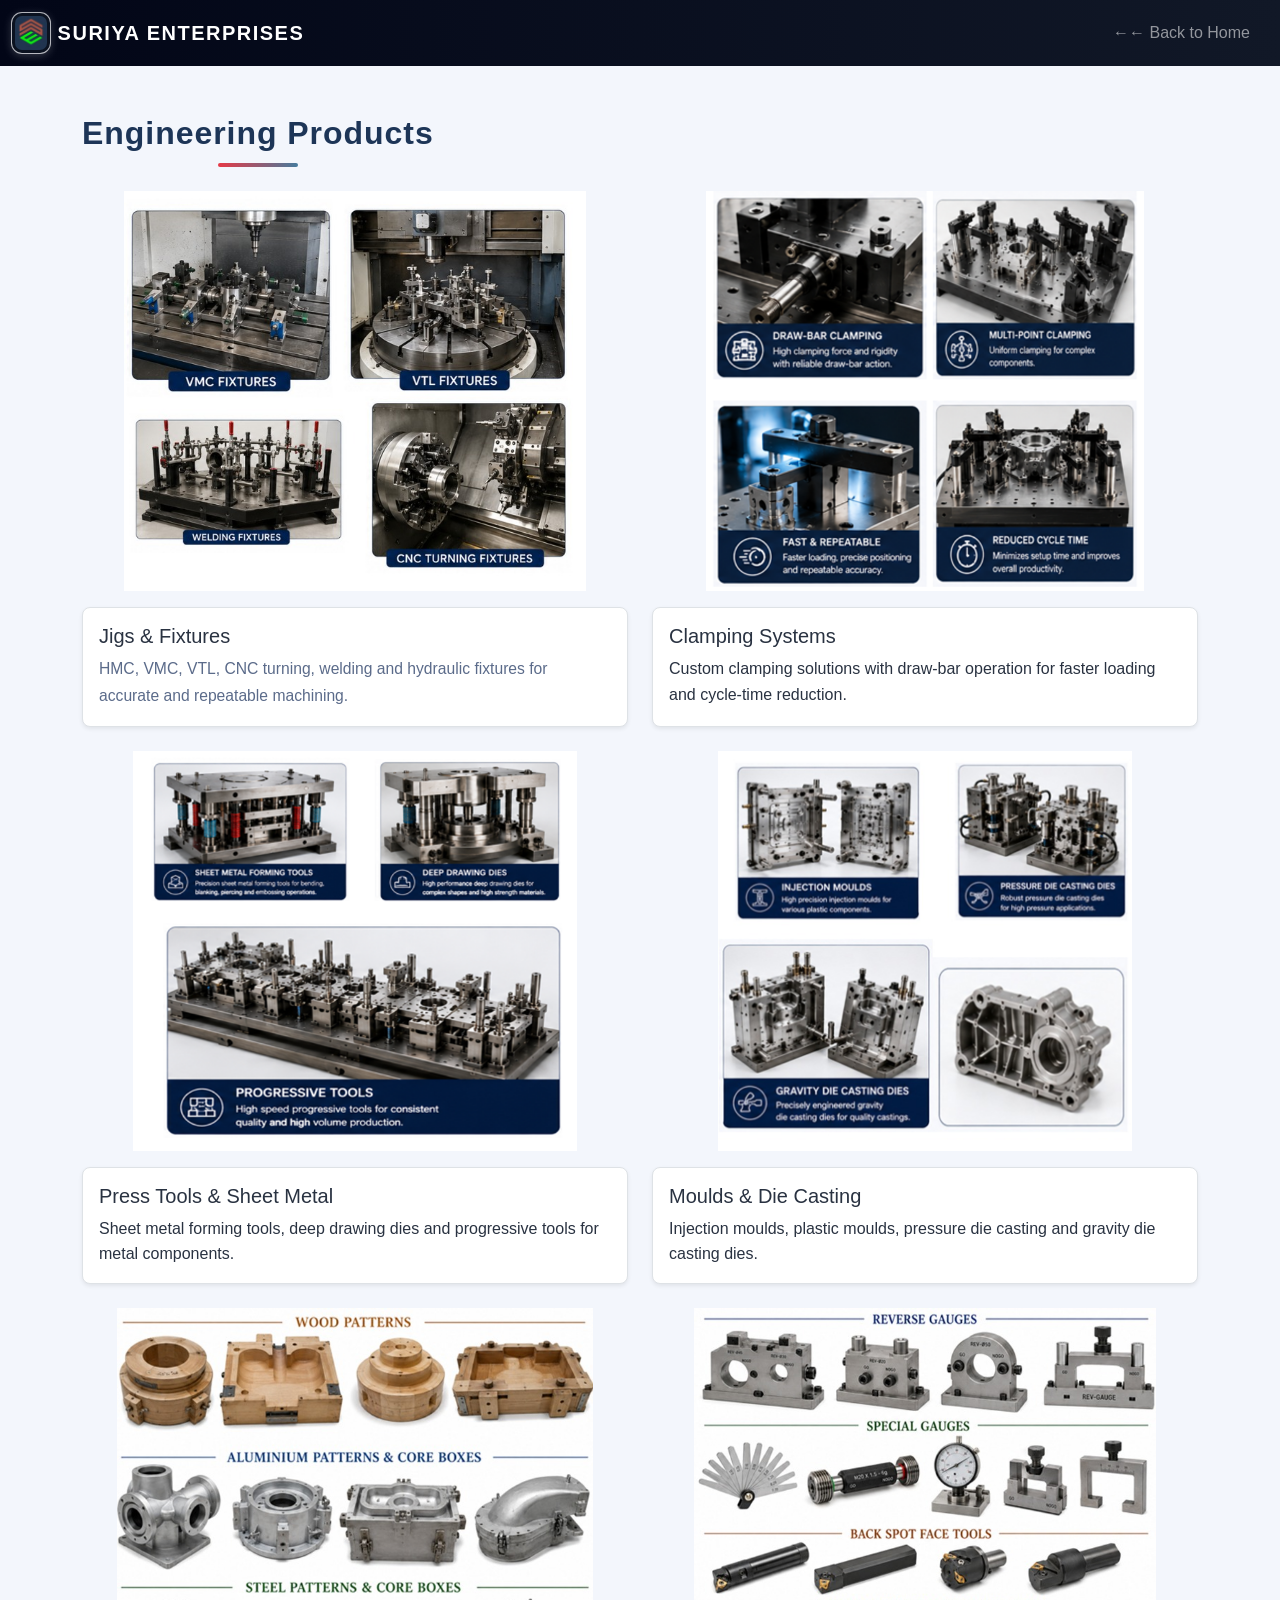
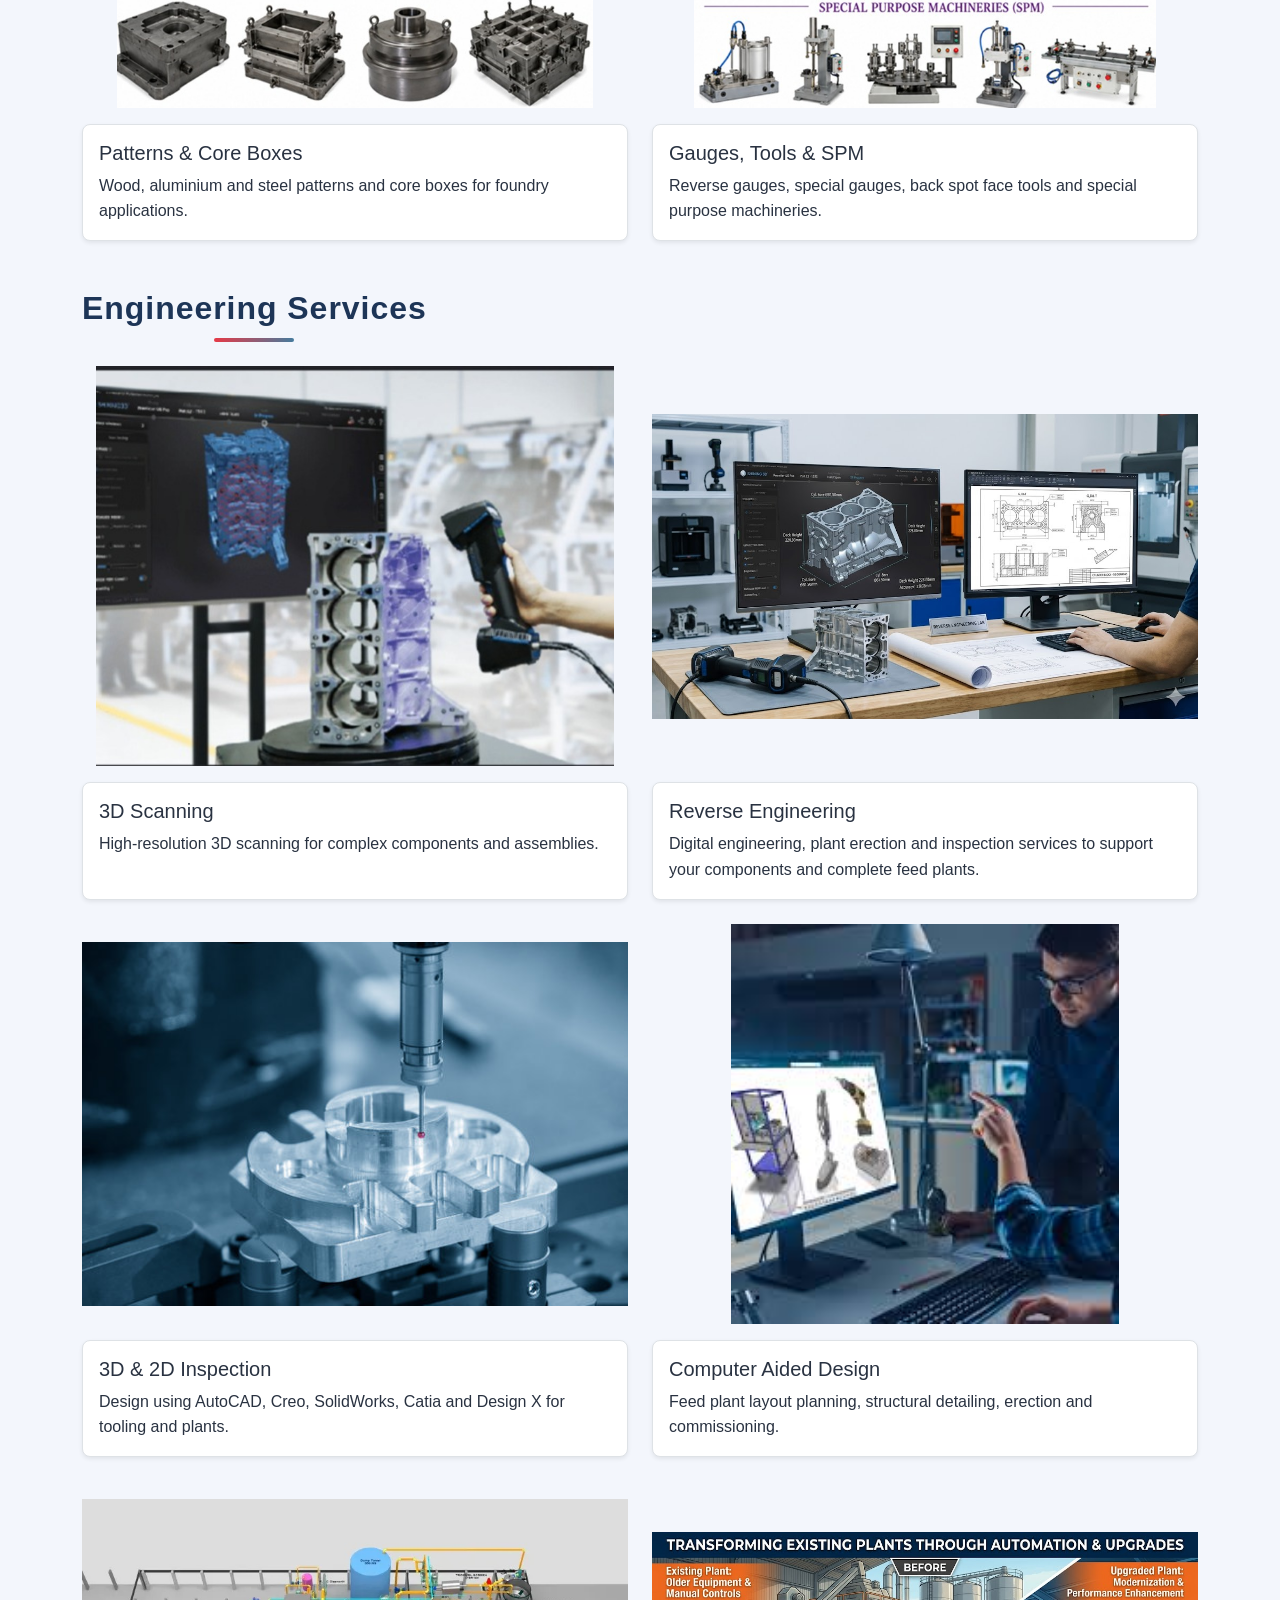
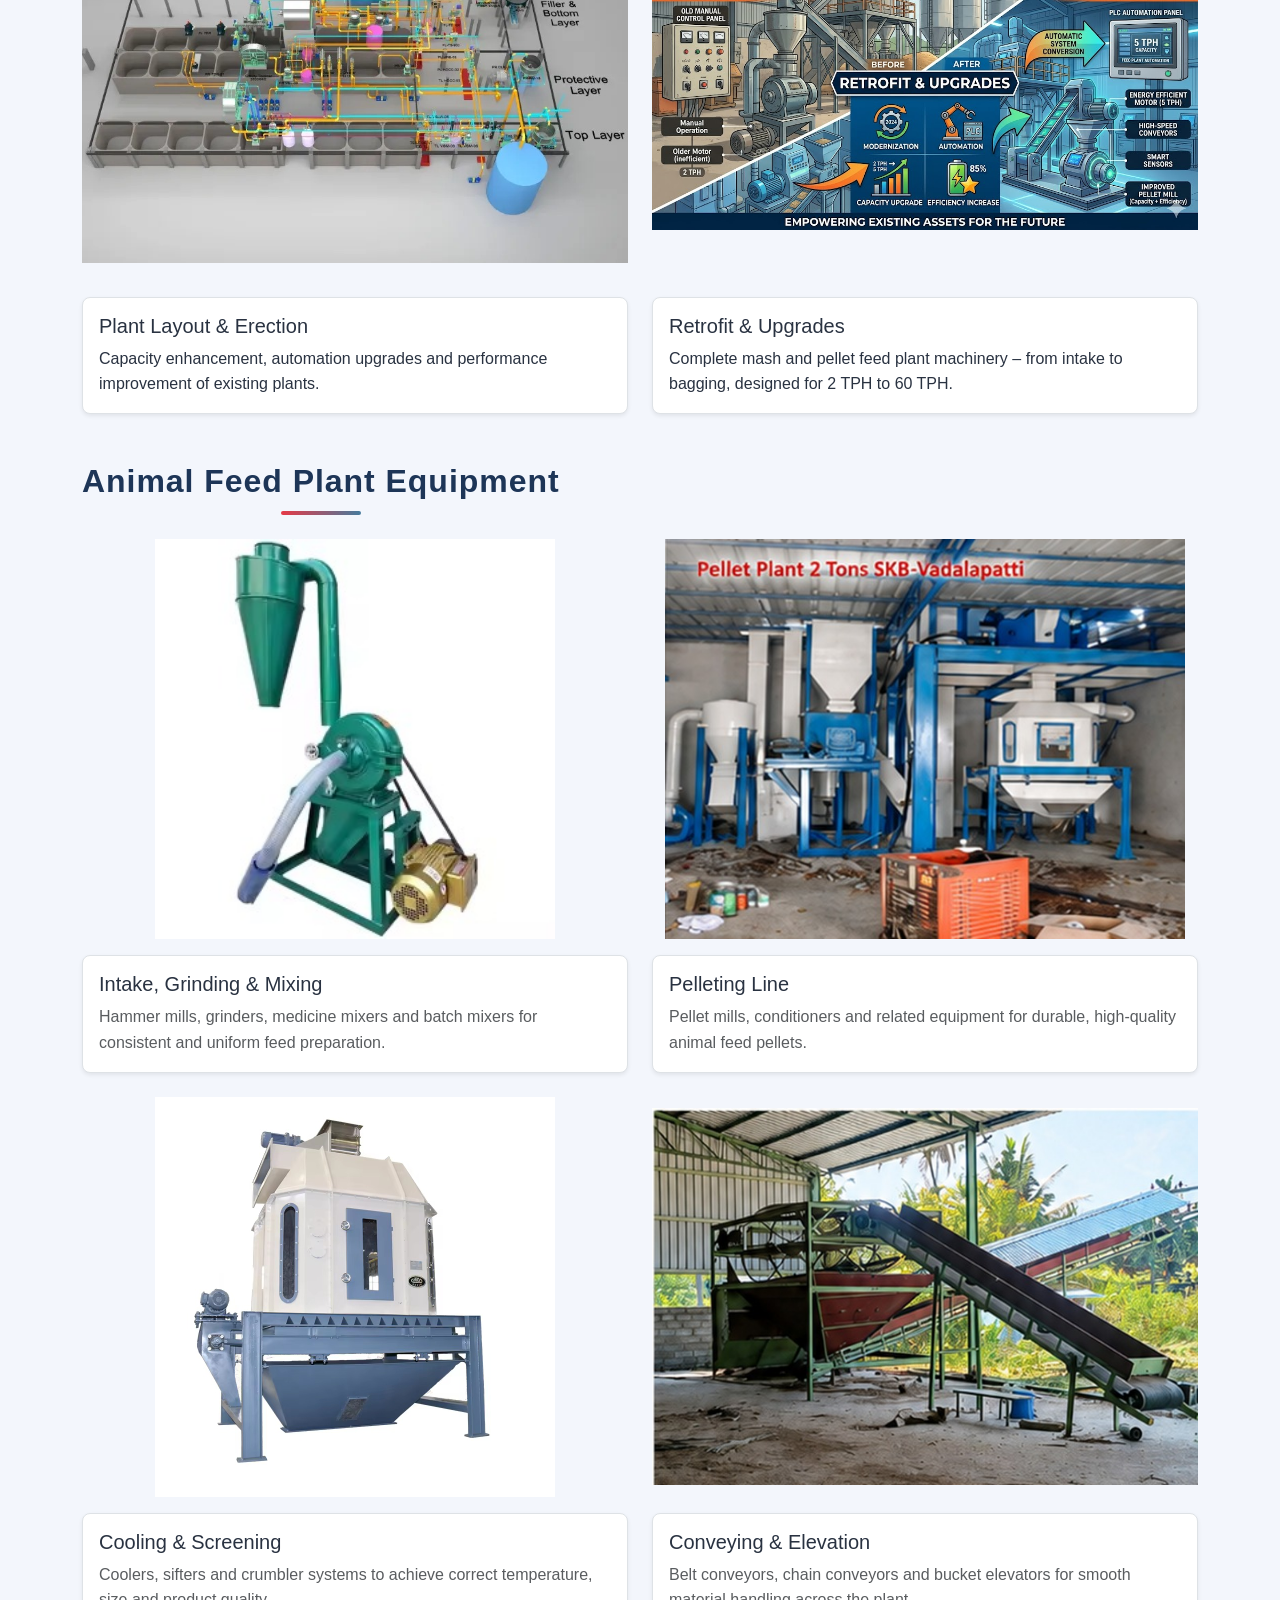
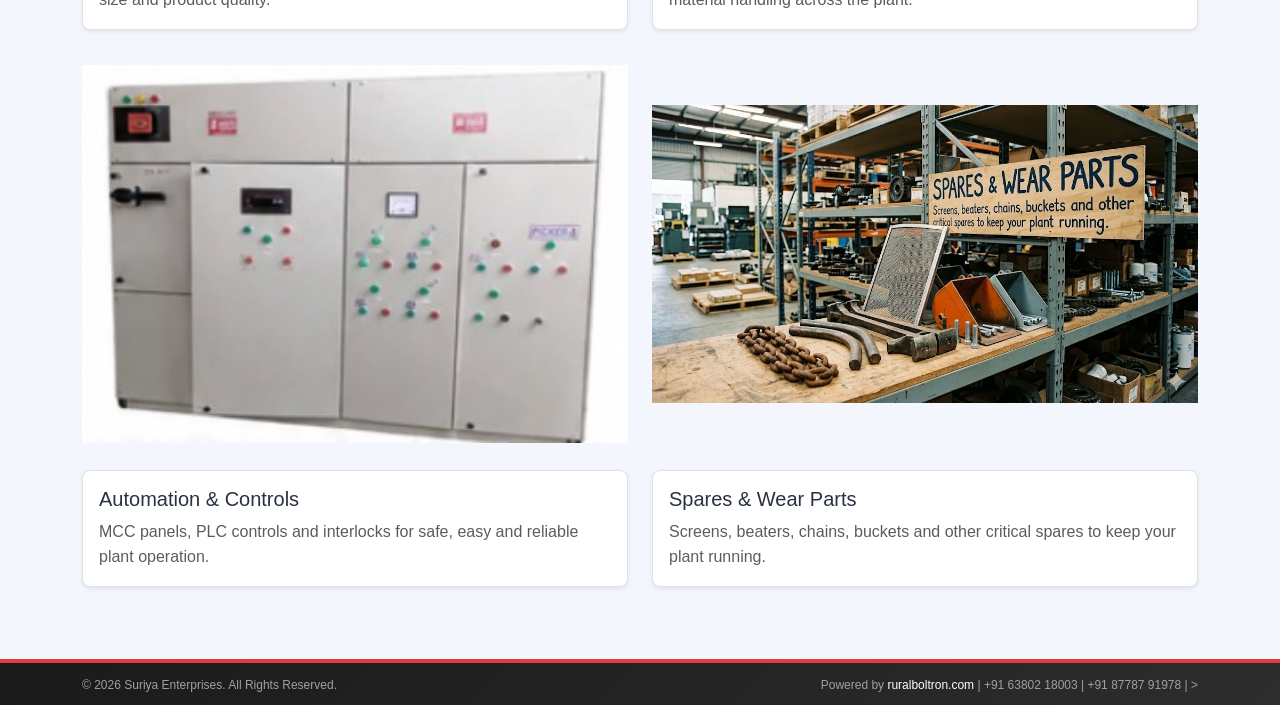
==== services.html @ 088c4a01 "Add files via upload" ====
<!DOCTYPE html>
<html lang="en">
<head>
  <meta charset="UTF-8" />
  <meta name="viewport" content="width=device-width, initial-scale=1.0" />
  <title>Services | Suriya Enterprises</title>

  <!-- Bootstrap & main styles -->
  <link
    href="https://cdn.jsdelivr.net/npm/bootstrap@5.3.0/dist/css/bootstrap.min.css"
    rel="stylesheet"
  />
  <link rel="stylesheet" href="style.css" />
</head>
<body>

  <!-- NAVBAR (same for all pages) -->
  <nav class="navbar navbar-expand-lg navbar-dark sticky-top">
    <div class="container-fluid">
      <a class="navbar-brand" href="index.html">
        <img src="logo.png" alt="Suriya Enterprises" class="logo-img" />
        SURIYA ENTERPRISES
      </a>

      <button
        class="navbar-toggler"
        type="button"
        data-bs-toggle="collapse"
        data-bs-target="#mainNavbar"
      >
        <span class="navbar-toggler-icon"></span>
      </button>

      <div class="collapse navbar-collapse" id="mainNavbar">
        <ul class="navbar-nav ms-auto">
          <li class="nav-item">
            <a class="nav-link" href="index.html">←← Back to Home</a>
          </li>
        </ul>
      </div>
    </div>
  </nav>

  <main class="py-5 services-page">
    <div class="container">

      <!-- Section 1: Engineering Products -->
      <section class="mb-5">
        <h2 class="mb-4 text-center">Engineering Products</h2>

        <!-- Row 1: photos -->
        <div class="row g-4 mb-3">
          <div class="col-md-6">
            <img
              src="a1.jpeg"
              class="img-fluid w-100 rounded-3 service-img"
              alt="Engineering Product 1"
            />
          </div>
          <div class="col-md-6">
            <img
              src="Picture1.png"
              class="img-fluid w-100 rounded-3 service-img"
              alt="Engineering Product 2"
            />
          </div>
        </div>

        <!-- Row 1: content -->
        <div class="row g-4 mb-4">
          <div class="col-md-6">
            <div class="p-3 border rounded-3 bg-white shadow-sm h-100">
              <h5 class="mb-2">Jigs & Fixtures</h5>
              <p class="section-subtitle mb-0">
                HMC, VMC, VTL, CNC turning, welding and hydraulic fixtures for
                accurate and repeatable machining.
              </p>
            </div>
          </div>
          <div class="col-md-6">
            <div class="p-3 border rounded-3 bg-white shadow-sm h-100">
              <h5 class="mb-2">Clamping Systems</h5>
              <p class="mb-0">
                Custom clamping solutions with draw-bar operation for faster
                loading and cycle-time reduction.
              </p>
            </div>
          </div>
        </div>

        <!-- Row 2: photos -->
        <div class="row g-4 mb-3">
          <div class="col-md-6">
            <img
              src="Picture2.png"
              class="img-fluid w-100 rounded-3 service-img"
              alt="Engineering Product 3"
            />
          </div>
          <div class="col-md-6">
            <img
              src="q1.jpeg"
              class="img-fluid w-100 rounded-3 service-img"
              alt="Engineering Product 4"
            />
          </div>
        </div>

        <!-- Row 2: content -->
        <div class="row g-4 mb-4">
          <div class="col-md-6">
            <div class="p-3 border rounded-3 bg-white shadow-sm h-100">
              <h5 class="mb-2">Press Tools & Sheet Metal</h5>
              <p class="mb-0">
                Sheet metal forming tools, deep drawing dies and progressive
                tools for metal components.
              </p>
            </div>
          </div>
          <div class="col-md-6">
            <div class="p-3 border rounded-3 bg-white shadow-sm h-100">
              <h5 class="mb-2">Moulds & Die Casting</h5>
              <p class="mb-0">
                Injection moulds, plastic moulds, pressure die casting and
                gravity die casting dies.
              </p>
            </div>
          </div>
        </div>

        <!-- Row 3: photos -->
        <div class="row g-4 mb-3">
          <div class="col-md-6">
            <img
              src="q2.jpeg"
              class="img-fluid w-100 rounded-3 service-img"
              alt="Engineering Product 5"
            />
          </div>
          <div class="col-md-6">
            <img
              src="q3.jpeg"
              class="img-fluid w-100 rounded-3 service-img"
              alt="Engineering Product 6"
            />
          </div>
        </div>

        <!-- Row 3: content -->
        <div class="row g-4 mb-4">
          <div class="col-md-6">
            <div class="p-3 border rounded-3 bg-white shadow-sm h-100">
              <h5 class="mb-2">Patterns & Core Boxes</h5>
              <p class="mb-0">
                Wood, aluminium and steel patterns and core boxes for foundry
                applications.
              </p>
            </div>
          </div>
          <div class="col-md-6">
            <div class="p-3 border rounded-3 bg-white shadow-sm h-100">
              <h5 class="mb-2">Gauges, Tools & SPM</h5>
              <p class="mb-0">
                Reverse gauges, special gauges, back spot face tools and special
                purpose machineries.
              </p>
            </div>
          </div>
        </div>
      </section>

      <!-- Section 2: Engineering Services -->
      <section class="mb-5">
        <h2 class="mb-4 text-center">Engineering Services</h2>

        <!-- Row 1: photos -->
        <div class="row g-4 mb-3">
          <div class="col-md-6">
            <img
              src="q5.jpeg"
              class="img-fluid w-100 rounded-3 service-img"
              alt="Engineering Service 1"
            />
          </div>
          <div class="col-md-6">
            <img
              src="Picture3.png"
              class="img-fluid w-100 rounded-3 service-img"
              alt="Engineering Service 2"
            />
          </div>
        </div>

        <!-- Row 1: content -->
        <div class="row g-4 mb-4">
          <div class="col-md-6">
            <div class="p-3 border rounded-3 bg-white shadow-sm h-100">
              <h5 class="mb-2">3D Scanning</h5>
              <p class="mb-0">
                High-resolution 3D scanning for complex components and
                assemblies.
              </p>
            </div>
          </div>
          <div class="col-md-6">
            <div class="p-3 border rounded-3 bg-white shadow-sm h-100">
              <h5 class="mb-2">Reverse Engineering</h5>
              <p class="mb-0">
                Digital engineering, plant erection and inspection services to
                support your components and complete feed plants.
              </p>
            </div>
          </div>
        </div>

        <!-- Row 2: photos -->
        <div class="row g-4 mb-3">
          <div class="col-md-6">
            <img
              src="q6.jpeg"
              class="img-fluid w-100 rounded-3 service-img"
              alt="Engineering Service 3"
            />
          </div>
          <div class="col-md-6">
            <img
              src="q7.jpeg"
              class="img-fluid w-100 rounded-3 service-img"
              alt="Engineering Service 4"
            />
          </div>
        </div>

        <!-- Row 2: content -->
        <div class="row g-4 mb-4">
          <div class="col-md-6">
            <div class="p-3 border rounded-3 bg-white shadow-sm h-100">
              <h5 class="mb-2">3D & 2D Inspection</h5>
              <p class="mb-0">
                Design using AutoCAD, Creo, SolidWorks, Catia and Design X for
                tooling and plants.
              </p>
            </div>
          </div>
          <div class="col-md-6">
            <div class="p-3 border rounded-3 bg-white shadow-sm h-100">
              <h5 class="mb-2">Computer Aided Design</h5>
              <p class="mb-0">
                Feed plant layout planning, structural detailing, erection and
                commissioning.
              </p>
            </div>
          </div>
        </div>

        <!-- Row 3: photos -->
        <div class="row g-4 mb-3">
          <div class="col-md-6">
            <img
              src="q10.jpeg"
              class="img-fluid w-100 rounded-3 service-img"
              alt="Engineering Service 5"
            />
          </div>
          <div class="col-md-6">
            <img
              src="q11.jpeg"
              class="img-fluid w-100 rounded-3 service-img"
              alt="Engineering Service 6"
            />
          </div>
        </div>

        <!-- Row 3: content -->
        <div class="row g-4 mb-4">
          <div class="col-md-6">
            <div class="p-3 border rounded-3 bg-white shadow-sm h-100">
              <h5 class="mb-2">Plant Layout & Erection</h5>
              <p class="mb-0">
                Capacity enhancement, automation upgrades and performance
                improvement of existing plants.
              </p>
            </div>
          </div>
          <div class="col-md-6">
            <div class="p-3 border rounded-3 bg-white shadow-sm h-100">
              <h5 class="mb-2">Retrofit & Upgrades</h5>
              <p class="mb-0">
                Complete mash and pellet feed plant machinery – from intake to
                bagging, designed for 2 TPH to 60 TPH.
              </p>
            </div>
          </div>
        </div>
      </section>

      <!-- Section 3: Animal Feed Plant Equipment -->
      <section class="mb-4">
        <h2 class="mb-4 text-center">Animal Feed Plant Equipment</h2>

        <!-- Row 1: photos -->
        <div class="row g-4 mb-3">
          <div class="col-md-6">
            <img
              src="q12.jpeg"
              class="img-fluid w-100 rounded-3 service-img"
              alt="Feed Plant Equipment 1"
            />
          </div>
          <div class="col-md-6">
            <img
              src="q15.jpeg"
              class="img-fluid w-100 rounded-3 service-img"
              alt="Feed Plant Equipment 2"
            />
          </div>
        </div>

        <!-- Row 1: content -->
        <div class="row g-4 mb-4">
          <div class="col-md-6">
            <div class="p-3 border rounded-3 bg-white shadow-sm h-100">
              <h5 class="mb-2">Intake, Grinding & Mixing</h5>
              <p class="text-muted mb-0">
                Hammer mills, grinders, medicine mixers and batch mixers for
                consistent and uniform feed preparation.
              </p>
            </div>
          </div>
          <div class="col-md-6">
            <div class="p-3 border rounded-3 bg-white shadow-sm h-100">
              <h5 class="mb-2">Pelleting Line</h5>
              <p class="text-muted mb-0">
                Pellet mills, conditioners and related equipment for durable,
                high-quality animal feed pellets.
              </p>
            </div>
          </div>
        </div>

        <!-- Row 2: photos -->
        <div class="row g-4 mb-3">
          <div class="col-md-6">
            <img
              src="q16.jpeg"
              class="img-fluid w-100 rounded-3 service-img"
              alt="Feed Plant Equipment 3"
            />
          </div>
          <div class="col-md-6">
            <img
              src="q18.jpeg"
              class="img-fluid w-100 rounded-3 service-img"
              alt="Feed Plant Equipment 4"
            />
          </div>
        </div>

        <!-- Row 2: content -->
        <div class="row g-4 mb-4">
          <div class="col-md-6">
            <div class="p-3 border rounded-3 bg-white shadow-sm h-100">
              <h5 class="mb-2">Cooling & Screening</h5>
              <p class="text-muted mb-0">
                Coolers, sifters and crumbler systems to achieve correct
                temperature, size and product quality.
              </p>
            </div>
          </div>
          <div class="col-md-6">
            <div class="p-3 border rounded-3 bg-white shadow-sm h-100">
              <h5 class="mb-2">Conveying & Elevation</h5>
              <p class="text-muted mb-0">
                Belt conveyors, chain conveyors and bucket elevators for smooth
                material handling across the plant.
              </p>
            </div>
          </div>
        </div>

        <!-- Row 3: photos -->
        <div class="row g-4 mb-3">
          <div class="col-md-6">
            <img
              src="q19.jpeg"
              class="img-fluid w-100 rounded-3 service-img"
              alt="Feed Plant Equipment 5"
            />
          </div>
          <div class="col-md-6">
            <img
              src="q20.jpeg"
              class="img-fluid w-100 rounded-3 service-img"
              alt="Feed Plant Equipment 6"
            />
          </div>
        </div>

        <!-- Row 3: content -->
        <div class="row g-4">
          <div class="col-md-6">
            <div class="p-3 border rounded-3 bg-white shadow-sm h-100">
              <h5 class="mb-2">Automation & Controls</h5>
              <p class="text-muted mb-0">
                MCC panels, PLC controls and interlocks for safe, easy and
                reliable plant operation.
              </p>
            </div>
          </div>
          <div class="col-md-6">
            <div class="p-3 border rounded-3 bg-white shadow-sm h-100">
              <h5 class="mb-2">Spares & Wear Parts</h5>
              <p class="text-muted mb-0">
                Screens, beaters, chains, buckets and other critical spares to
                keep your plant running.
              </p>
            </div>
          </div>
        </div>
      </section>

    </div>
  </main>

  <!-- FOOTER (same for all pages) -->
  <footer class="bg-dark text-white py-2">
    <div class="container">
      <div class="row align-items-center">
        <div class="col-md-6 text-start">
          <small>&copy; 2026 Suriya Enterprises. All Rights Reserved.</small>
        </div>
        <div class="col-md-6 text-end">
          <small>
            Powered by
            <a
              href="https://ruralboltron.com"
              class="text-white text-decoration-none"
              >ruralboltron.com</a
            >
            |
            +91 63802 18003 | +91 87787 91978 |
            
            >
          </small>
        </div>
      </div>
    </div>
  </footer>

  <!-- Bootstrap JS -->
  <script src="https://cdn.jsdelivr.net/npm/bootstrap@5.3.0/dist/js/bootstrap.bundle.min.js"></script>
</body>
</html>
---- style.css ----
:root {
    --primary: #1D3557;
    --secondary: #457B9D;
    --accent: #E63946;
    --light: #F1FAEE;
    --dark: #293241;
    --success: #25D366; /* WhatsApp Green */
}

* {
    margin: 0;
    padding: 0;
    box-sizing: border-box;
}

body {
    font-family: 'Segoe UI', Tahoma, Geneva, Verdana, sans-serif;
    background-color: var(--light);
    color: var(--dark);
    line-height: 1.6;
    overflow-x: hidden;
}

/* Smooth Scroll */
html {
    scroll-behavior: smooth;
}

/* ============== NAVBAR ============== */
/* Navbar little lighter blue gradient */
.navbar {
  background: linear-gradient(90deg, #020617, #111827);
  backdrop-filter: blur(10px);
}

.navbar-brand {
    font-weight: 700;
    letter-spacing: 1.5px;
    display: flex;
    align-items: center;
    transition: transform 0.3s ease;
}

.navbar-brand:hover {
    transform: scale(1.05);
}

.logo-img {
    height: 50px;
    width: auto;
    margin-right: 10px;
    filter: drop-shadow(0 2px 4px rgba(255,255,255,0.2));
}

.nav-link {
    font-weight: 500;
    position: relative;
    transition: color 0.3s;
    margin: 0 10px;
}

.nav-link::after {
    content: '';
    position: absolute;
    bottom: 0;
    left: 0;
    width: 0;
    height: 2px;
    background: var(--accent);
    transition: width 0.3s ease;
}

.nav-link:hover::after {
    width: 100%;
}

.nav-link:hover {
    color: var(--accent) !important;
}

/* ============== HERO SECTION ============== */
.hero-section {
    background: linear-gradient(135deg, rgba(29, 53, 87, 0.95) 0%, rgba(41, 50, 65, 0.9) 100%), 
                url('https://images.unsplash.com/photo-1581091226825-a6a2a5aee158?w=1600');
    background-size: cover;
    background-position: center;
    background-attachment: fixed;
    padding: 140px 0;
    position: relative;
    overflow: hidden;
}

.hero-section::before {
    content: '';
    position: absolute;
    top: 0;
    left: 0;
    right: 0;
    bottom: 0;
    background: linear-gradient(45deg, transparent 30%, rgba(230, 57, 70, 0.1) 100%);
    animation: heroGlow 8s ease-in-out infinite;
}

@keyframes heroGlow {
    0%, 100% { opacity: 0.3; }
    50% { opacity: 0.7; }
}

.hero-section h1 {
    font-size: 3.5rem;
    text-shadow: 3px 3px 8px rgba(0,0,0,0.5);
    animation: fadeInDown 1s ease;
}

@keyframes fadeInDown {
    from {
        opacity: 0;
        transform: translateY(-30px);
    }
    to {
        opacity: 1;
        transform: translateY(0);
    }
}

/* ============== PRODUCT & SERVICE CARDS ============== */
.product-card, .service-card {
    background: white;
    padding: 30px;
    border-radius: 10px;
    box-shadow: 0 5px 15px rgba(0,0,0,0.1);
    transition: all 0.4s cubic-bezier(0.175, 0.885, 0.32, 1.275);
    height: 100%;
    position: relative;
    overflow: hidden;
}

.product-card::before, .service-card::before {
    content: '';
    position: absolute;
    top: 0;
    left: -100%;
    width: 100%;
    height: 4px;
    background: linear-gradient(90deg, transparent, var(--accent), transparent);
    transition: left 0.5s ease;
}

.product-card:hover::before, .service-card:hover::before {
    left: 100%;
}

.product-card {
    border-left: 5px solid var(--secondary);
}

.service-card {
    border-left: 5px solid var(--accent);
}

.product-card:hover, .service-card:hover {
    transform: translateY(-10px) scale(1.02);
    box-shadow: 0 15px 40px rgba(0,0,0,0.25);
}

.product-card h5 {
    color: var(--primary);
    font-weight: 700;
    margin-bottom: 15px;
    font-size: 1.25rem;
}

.service-card h5 {
    color: var(--accent);
    font-weight: 700;
    margin-bottom: 15px;
    font-size: 1.25rem;
}

/* ============== SECTION HEADINGS ============== */
h2 {
    color: var(--primary);
    font-weight: bold;
    position: relative;
    display: inline-block;
    padding-bottom: 15px;
}

h2::after {
    content: '';
    position: absolute;
    bottom: 0;
    left: 50%;
    transform: translateX(-50%);
    width: 80px;
    height: 4px;
    background: linear-gradient(90deg, var(--accent), var(--secondary));
    border-radius: 2px;
}

/* ============== BUTTONS ============== */
.btn-primary {
    background: linear-gradient(135deg, var(--primary), var(--secondary));
    border: none;
    padding: 14px 35px;
    font-weight: 600;
    border-radius: 50px;
    transition: all 0.3s ease;
    box-shadow: 0 4px 15px rgba(29, 53, 87, 0.3);
}

.btn-primary:hover {
    background: linear-gradient(135deg, var(--secondary), var(--primary));
    transform: translateY(-3px);
    box-shadow: 0 8px 25px rgba(29, 53, 87, 0.5);
}

.btn-danger {
    background: linear-gradient(135deg, #E63946, #c12e3a);
    border: none;
    padding: 14px 45px;
    font-weight: 600;
    border-radius: 50px;
    transition: all 0.3s ease;
    box-shadow: 0 4px 20px rgba(230, 57, 70, 0.4);
    animation: pulse 2s infinite;
}

@keyframes pulse {
    0%, 100% { box-shadow: 0 4px 20px rgba(230, 57, 70, 0.4); }
    50% { box-shadow: 0 6px 30px rgba(230, 57, 70, 0.7); }
}

.btn-danger:hover {
    background: linear-gradient(135deg, #c12e3a, #E63946);
    transform: translateY(-5px) scale(1.05);
    box-shadow: 0 10px 35px rgba(230, 57, 70, 0.6);
}

/* ============== WHATSAPP BUTTON (MASS EFFECT!) ============== */
.btn-success {
    background: linear-gradient(135deg, #25D366, #128C7E);
    border: none;
    padding: 15px 30px;
    font-weight: 700;
    font-size: 1.1rem;
    border-radius: 50px;
    transition: all 0.4s cubic-bezier(0.68, -0.55, 0.265, 1.55);
    box-shadow: 0 5px 20px rgba(37, 211, 102, 0.4);
    position: relative;
    overflow: hidden;
}

.btn-success::before {
    content: '';
    position: absolute;
    top: 50%;
    left: 50%;
    width: 0;
    height: 0;
    border-radius: 50%;
    background: rgba(255,255,255,0.3);
    transform: translate(-50%, -50%);
    transition: width 0.6s, height 0.6s;
}

.btn-success:hover::before {
    width: 300px;
    height: 300px;
}

.btn-success:hover {
    background: linear-gradient(135deg, #128C7E, #25D366);
    transform: scale(1.08) rotate(2deg);
    box-shadow: 0 10px 40px rgba(37, 211, 102, 0.7);
    animation: shake 0.6s ease;
}

@keyframes shake {
    0%, 100% { transform: scale(1.08) rotate(0deg); }
    25% { transform: scale(1.08) rotate(2deg); }
    50% { transform: scale(1.08) rotate(-2deg); }
    75% { transform: scale(1.08) rotate(1deg); }
}

.btn-success:active {
    transform: scale(0.95);
}

/* ============== FORM INPUTS ============== */
.form-control {
    border: 2px solid #e0e0e0;
    border-radius: 10px;
    padding: 12px 15px;
    transition: all 0.3s ease;
}

.form-control:focus {
    border-color: var(--secondary);
    box-shadow: 0 0 15px rgba(69, 123, 157, 0.3);
    transform: translateY(-2px);
}

/* ============== ABOUT SECTION ============== */
#about img {
    transition: transform 0.5s ease;
}

#about img:hover {
    transform: scale(1.1) rotate(5deg);
}

/* ============== FOOTER ============== */
footer {
    border-top: 4px solid var(--accent);
    background: linear-gradient(135deg, #1a1a1a, #2d2d2d);
}

footer small {
    font-size: 0.75rem !important;
    color: #a0a0a0;
}

footer a {
    transition: all 0.3s ease;
}

footer a:hover {
    color: #fff !important;
    text-shadow: 0 0 10px rgba(255,255,255,0.5);
}

/* ============== RESPONSIVE ============== */
@media (max-width: 768px) {
    .hero-section h1 {
        font-size: 2.2rem;
    }
    
    .logo-img {
        height: 35px;
    }
    
    .btn-danger, .btn-primary, .btn-success {
        padding: 12px 25px;
        font-size: 0.95rem;
    }
}

/* ============== SCROLL ANIMATIONS ============== */
section {
    animation: fadeIn 0.8s ease;
}

@keyframes fadeIn {
    from {
        opacity: 0;
        transform: translateY(20px);
    }
    to {
        opacity: 1;
        transform: translateY(0);
    }
}

/* ============== SUBMIT BUTTON (BRIGHT BLUE + WHITE) ============== */
.btn-submit {
    background: linear-gradient(135deg, #00A8FF, #FFFFFF, #00A8FF);
    background-size: 200% 200%;
    border: none;
    color: #1D3557;
    padding: 16px 30px;
    font-weight: 700;
    font-size: 1.15rem;
    letter-spacing: 1px;
    border-radius: 50px;
    transition: all 0.4s cubic-bezier(0.68, -0.55, 0.265, 1.55);
    box-shadow: 0 6px 25px rgba(0, 168, 255, 0.5);
    position: relative;
    overflow: hidden;
    animation: gradientShift 3s ease infinite;
}

@keyframes gradientShift {
    0%, 100% {
        background-position: 0% 50%;
    }
    50% {
        background-position: 100% 50%;
    }
}

.btn-submit::before {
    content: '';
    position: absolute;
    top: 50%;
    left: 50%;
    width: 0;
    height: 0;
    border-radius: 50%;
    background: rgba(255, 255, 255, 0.6);
    transform: translate(-50%, -50%);
    transition: width 0.6s, height 0.6s;
}

.btn-submit:hover::before {
    width: 350px;
    height: 350px;
}

.btn-submit:hover {
    background: linear-gradient(135deg, #FFFFFF, #00A8FF, #FFFFFF);
    background-size: 200% 200%;
    transform: scale(1.1);
    box-shadow: 0 12px 45px rgba(0, 168, 255, 0.8);
    animation: shake 0.5s ease, gradientShift 1.5s ease infinite;
    color: #000;
}

@keyframes shake {
    0%, 100% { transform: scale(1.1) rotate(0deg); }
    20% { transform: scale(1.1) rotate(-3deg); }
    40% { transform: scale(1.1) rotate(3deg); }
    60% { transform: scale(1.1) rotate(-2deg); }
    80% { transform: scale(1.1) rotate(2deg); }
}

.btn-submit:active {
    transform: scale(0.98);
    box-shadow: 0 4px 15px rgba(0, 168, 255, 0.6);
}

.btn-submit:focus {
    outline: none;
    box-shadow: 0 0 20px rgba(0, 168, 255, 1);
}

/* ============== DARK STEEL SUBMIT BUTTON ============== */
@import url('https://fonts.googleapis.com/css2?family=Exo+2:wght@700&display=swap');

.dark-steel {
  font-family: 'Exo 2', sans-serif;
  font-size: 13px;
  font-weight: 700;
  letter-spacing: 2px;
  text-transform: uppercase;
  padding: 18px 44px;
  border-radius: 50px;
  border: none;
  cursor: pointer;
  background: linear-gradient(145deg, #6a7280, #4a5262);
  color: #dde1e7;
  box-shadow:
    6px 6px 14px #1e2128,
    -4px -4px 10px #8a9098,
    inset 0 1px 0 rgba(255,255,255,.2),
    inset 0 -1px 0 rgba(0,0,0,.3);
  transition: all .15s ease;
}

.dark-steel:hover {
  background: linear-gradient(145deg, #7a8290, #545a6a);
  box-shadow:
    8px 8px 18px #1a1e25,
    -5px -5px 12px #9098a8,
    inset 0 1px 0 rgba(255,255,255,.25),
    inset 0 -1px 0 rgba(0,0,0,.3);
}

.dark-steel:active {
  box-shadow:
    inset 5px 5px 12px #1e2128,
    inset -3px -3px 8px #8a9098;
  transform: scale(.97);
}
/* Centered 75% width submit button */
.submit-btn {
  display: block;
  width: 75%;
  margin: 0 auto;  /* left 12.5% + right 12.5% gap → roughly 75% visible */
}

/* Light brown theme for this button */
.submit-btn.dark-steel {
  background: linear-gradient(145deg, #c19a6b, #8b6b3f);  /* light–to–dark brown */
  color: #fdf6ec;
  box-shadow:
    6px 6px 14px #4a3822,
    -4px -4px 10px #e4c7a1,
    inset 0 1px 0 rgba(255,255,255,.25),
    inset 0 -1px 0 rgba(0,0,0,.3);
}

.submit-btn.dark-steel:hover {
  background: linear-gradient(145deg, #d0aa7b, #9a7847);
  box-shadow:
    8px 8px 18px #3d2d1c,
    -5px -5px 12px #edd3aa,
    inset 0 1px 0 rgba(255,255,255,.3),
    inset 0 -1px 0 rgba(0,0,0,.35);
}

/* Send button */
.send-btn {
  width: 46px; 
  height: 46px;
  border-radius: 50%;
  border: none;
  cursor: pointer;
  background: linear-gradient(145deg, #7c8ffa, #5a67d8);
  position: relative;
  flex-shrink: 0;
  box-shadow:
    0 5px 0 #3a47a8,
    0 8px 14px rgba(90,103,216,.45),
    inset 0 1px 0 rgba(255,255,255,.35),
    inset 0 -1px 0 rgba(0,0,0,.15);
  transform: translateY(0);
  transition: transform .1s cubic-bezier(.34,1.56,.64,1),
              box-shadow .1s ease,
              background .15s ease;
  display: inline-flex;
  align-items: center;
  justify-content: center;
  overflow: hidden;
}

.send-btn:hover {
  background: linear-gradient(145deg, #8a9dff, #6474e8);
  box-shadow:
    0 7px 0 #3a47a8,
    0 12px 20px rgba(90,103,216,.5),
    inset 0 1px 0 rgba(255,255,255,.4);
  transform: translateY(-2px);
}

.send-btn:active {
  transform: translateY(4px);
  box-shadow:
    0 1px 0 #3a47a8,
    0 3px 8px rgba(90,103,216,.3),
    inset 0 2px 4px rgba(0,0,0,.15);
}

.send-btn svg {
  width: 20px; 
  height: 20px;
  fill: none;
  stroke: #fff;
  stroke-width: 2.2;
  stroke-linecap: round;
  stroke-linejoin: round;
  transform: translateX(1px);
  transition: transform .15s;
}

.send-btn:hover svg { transform: translateX(3px); }
.send-btn:active svg { transform: translateX(1px); }

/* optional text inside button */
.send-label {
  margin-left: 8px;
  font-size: 13px;
  font-weight: 600;
  color: #fff;
  letter-spacing: 0.5px;
}

/* Big light-brown submit button (full width) */
.send-btn-wide {
  width: 75%;
  border: none;
  cursor: pointer;
  border-radius: 999px;
  padding: 16px 26px;
  display: inline-flex;
  align-items: center;
  justify-content: center;
  gap: 10px;
  background: linear-gradient(145deg, #c19a6b, #8b6b3f);
  color: #fdf6ec;
  font-family: 'Exo 2', 'Segoe UI', system-ui, -apple-system, BlinkMacSystemFont, sans-serif;
  font-size: 15px;
  font-weight: 700;
  letter-spacing: 1.2px;
  text-transform: uppercase;
  box-shadow:
    0 8px 18px rgba(0,0,0,0.25),
    inset 0 1px 0 rgba(255,255,255,0.25),
    inset 0 -1px 0 rgba(0,0,0,0.35);
  transition:
    transform 0.15s cubic-bezier(.34,1.56,.64,1),
    box-shadow 0.15s ease,
    background 0.2s ease;
}

.send-btn-wide:hover {
  background: linear-gradient(145deg, #d0aa7b, #9a7847);
  box-shadow:
    0 10px 22px rgba(0,0,0,0.3),
    inset 0 1px 0 rgba(255,255,255,0.3),
    inset 0 -1px 0 rgba(0,0,0,0.4);
  transform: translateY(-2px);
}

.send-btn-wide:active {
  transform: translateY(2px) scale(0.98);
  box-shadow:
    0 4px 10px rgba(0,0,0,0.35),
    inset 0 2px 4px rgba(0,0,0,0.35);
}

/* Text inside button */
.send-btn-label {
  color: inherit;
  font-size: 14px;
}

/* Paper-plane icon */
.send-btn-wide svg {
  width: 20px;
  height: 20px;
  fill: none;
  stroke: #fdf6ec;
  stroke-width: 2.1;
  stroke-linecap: round;
  stroke-linejoin: round;
  transform: translateX(2px);
  transition: transform 0.15s;
}

.send-btn-wide:hover svg {
  transform: translateX(4px);
}

.send-btn-wide:active svg {
  transform: translateX(1px);
}

/* Small tweak for mobile */
@media (max-width: 500px) {
  .send-btn-wide {
    padding: 14px 20px;
    font-size: 14px;
  }
}

/* Why Choose Us cards */
.why-card {
  background: #ffffff;
  padding: 26px 22px;
  border-radius: 12px;
  border-left: 4px solid var(--primary);
  box-shadow: 0 8px 20px rgba(0,0,0,0.06);
  height: 100%;
  transition: transform 0.25s ease, box-shadow 0.25s ease, border-color 0.25s ease;
}

.why-card h5 {
  font-weight: 700;
  font-size: 1.1rem;
  color: var(--primary);
  margin-bottom: 10px;
}

.why-card p {
  font-size: 0.95rem;
  color: #4a4a4a;
  margin: 0;
}

.why-card:hover {
  transform: translateY(-6px);
  border-color: var(--accent);
  box-shadow: 0 14px 32px rgba(0,0,0,0.12);
}

/* Scroll to Top Button */
.scroll-top-btn {
  position: fixed;
  right: 20px;
  bottom: 24px;
  width: 44px;
  height: 44px;
  border-radius: 50%;
  border: none;
  cursor: pointer;
  background: linear-gradient(135deg, var(--primary), var(--secondary));
  color: #ffffff;
  font-size: 20px;
  font-weight: 700;
  box-shadow: 0 10px 24px rgba(0,0,0,0.35);
  display: flex;
  align-items: center;
  justify-content: center;
  opacity: 0;
  pointer-events: none;
  transform: translateY(12px);
  transition:
    opacity 0.25s ease,
    transform 0.25s ease,
    box-shadow 0.2s ease,
    background 0.2s ease;
  z-index: 999;
}

.scroll-top-btn.show {
  opacity: 1;
  pointer-events: auto;
  transform: translateY(0);
}

.scroll-top-btn:hover {
  background: linear-gradient(135deg, var(--secondary), var(--primary));
  box-shadow: 0 14px 30px rgba(0,0,0,0.45);
}

.scroll-top-btn:active {
  transform: translateY(2px);
  box-shadow: 0 6px 16px rgba(0,0,0,0.35);
}
@media (max-width: 768px) {
  .scroll-top-btn {
    right: 16px;
    bottom: 18px;
    width: 40px;
    height: 40px;
    font-size: 18px;
  }
}

/* Floating WhatsApp & Call buttons */
.float-btn {
  position: fixed;
  right: 20px;
  width: 50px;
  height: 50px;
  border-radius: 50%;
  border: none;
  display: flex;
  align-items: center;
  justify-content: center;
  box-shadow: 0 10px 24px rgba(0,0,0,0.35);
  cursor: pointer;
  z-index: 999;
  transition:
    transform 0.18s cubic-bezier(.34,1.56,.64,1),
    box-shadow 0.18s ease,
    opacity 0.2s ease;
  opacity: 0.95;
}

.float-wa {
  bottom: 88px;
  background: linear-gradient(135deg, #25D366, #128C7E);
}

.float-call {
  bottom: 24px;
  background: linear-gradient(135deg, #E67E22, #D35400);
}

.float-btn svg {
  width: 26px;
  height: 26px;
  fill: #ffffff;
}

.float-btn:hover {
  transform: translateY(-3px) scale(1.03);
  box-shadow: 0 14px 32px rgba(0,0,0,0.45);
  opacity: 1;
}

.float-btn:active {
  transform: translateY(2px) scale(0.96);
  box-shadow: 0 6px 16px rgba(0,0,0,0.35);
}

@media (max-width: 768px) {
  .float-btn {
    right: 16px;
    width: 46px;
    height: 46px;
  }
  .float-wa { bottom: 82px; }
  .float-call { bottom: 20px; }
}

/* FAQ accordion small tweaks */
#faq .accordion-button {
  font-weight: 600;
  color: var(--primary);
}

#faq .accordion-button:not(.collapsed) {
  background-color: #eef4ff;
  color: var(--primary);
}

#faq .accordion-body {
  font-size: 0.95rem;
  color: #444;
}

/* ===== Mobile fine-tuning (max-width: 768px) ===== */
@media (max-width: 768px) {

  /* Hero section */
  .hero-section {
    padding: 90px 0 80px;
    background-attachment: scroll; /* avoid jank on mobile */
  }

  .hero-section h1 {
    font-size: 2.1rem;
    line-height: 1.2;
  }

  .hero-section p.lead {
    font-size: 1rem;
  }

  .hero-section .fs-5 {
    font-size: 0.95rem;
  }

  /* Navbar brand */
  .navbar-brand {
    font-size: 0.95rem;
  }

  .logo-img {
    height: 34px;
  }

  /* Cards general spacing */
  .product-card,
  .service-card,
  .why-card,
  .process-step {
    padding: 20px 16px;
  }

  .product-card h5,
  .service-card h5,
  .why-card h5,
  .process-step h5 {
    font-size: 1rem;
  }

  /* Contact form */
  #contact h5 {
    font-size: 1.05rem;
  }

  #contact .form-control {
    padding: 10px 12px;
    font-size: 0.95rem;
  }

  /* Big submit button */
  .send-btn-wide {
    padding: 13px 18px;
    font-size: 13px;
    letter-spacing: 1px;
  }

  .send-btn-label {
    font-size: 13px;
  }

  /* Floating buttons (WhatsApp + Call) */
  .float-btn {
    right: 14px;
    width: 44px;
    height: 44px;
    box-shadow: 0 8px 18px rgba(0,0,0,0.32);
  }

  .float-wa { bottom: 78px; }
  .float-call { bottom: 18px; }

  .float-btn svg {
    width: 22px;
    height: 22px;
  }

  /* Scroll-top button */
  .scroll-top-btn {
    right: 14px;
    bottom: 72px; /* above call/wa buttons */
    width: 40px;
    height: 40px;
    font-size: 18px;
  }

  /* Sections vertical space */
  section {
    padding-top: 40px !important;
    padding-bottom: 40px !important;
  }

  /* FAQ accordion text */
  #faq .accordion-body {
    font-size: 0.9rem;
  }

  #faq .accordion-button {
    font-size: 0.95rem;
  }
}

/* Our Work / Gallery */
.work-card {
  background: #ffffff;
  border-radius: 14px;
  box-shadow: 0 10px 24px rgba(0,0,0,0.06);
  overflow: hidden;
  height: 100%;
  display: flex;
  flex-direction: column;
  transition: transform 0.25s ease, box-shadow 0.25s ease;
}

.work-img-wrap {
  position: relative;
  overflow: hidden;
  aspect-ratio: 4 / 3; /* keeps uniform height */
  background: #e9eef5;
}

.work-img-wrap img {
  width: 100%;
  height: 100%;
  object-fit: cover;
  display: block;
  transition: transform 0.5s ease;
}

.work-card:hover .work-img-wrap img {
  transform: scale(1.06);
}

.work-caption {
  padding: 12px 14px 14px;
  font-size: 0.95rem;
  color: #394049;
  margin: 0;
}

.scroll-top-btn {
  position: fixed;
  right: 18px;
  bottom: 20px;
  width: 40px;
  height: 40px;
  border-radius: 999px;
  border: none;
  background: rgba(15, 23, 42, 0.92);
  color: #e5e7eb;
  font-size: 20px;
  line-height: 1;
  display: flex;
  align-items: center;
  justify-content: center;
  cursor: pointer;
  opacity: 0;
  pointer-events: none;
  box-shadow: 0 12px 30px rgba(15, 23, 42, 0.55);
  transition: opacity 0.18s ease, transform 0.18s ease, box-shadow 0.18s ease;
  z-index: 999;
}

.scroll-top-btn.show {
  opacity: 1;
  pointer-events: auto;
  transform: translateY(0);
}

.scroll-top-btn:hover {
  transform: translateY(-2px);
  box-shadow: 0 16px 40px rgba(15, 23, 42, 0.7);
}

.scroll-top-btn:active {
  transform: translateY(1px) scale(0.96);
}

/* Navbar little glass effect */
.navbar {
  background: linear-gradient(90deg, #020617, #111827);
  backdrop-filter: blur(10px);
}

/* Hero gradient */
.hero-section {
  background:
    radial-gradient(circle at top left, #1d4ed8 0, #1e293b 45%, #020617 100%);
  padding: 80px 0 90px;
}

.hero-section .lead {
  color: #e5e7eb;
}

.hero-section p {
  max-width: 720px;
  margin: 0 auto 4px;
}

/* WhatsApp send button (you already had something, upgrade) */
.send-btn-wide {
  display: inline-flex;
  align-items: center;
  gap: 10px;
  padding: 10px 22px;
  border-radius: 999px;
  border: none;
  background: linear-gradient(135deg, #22c55e, #16a34a);
  color: #ffffff;
  font-weight: 600;
  letter-spacing: 0.08em;
  text-transform: uppercase;
  font-size: 0.8rem;
  box-shadow: 0 12px 30px rgba(34, 197, 94, 0.45);
  cursor: pointer;
  transition:
    transform 0.16s cubic-bezier(.34,1.56,.64,1),
    box-shadow 0.18s ease,
    background 0.18s ease;
}

.send-btn-wide svg {
  width: 18px;
  height: 18px;
  stroke: #ecfdf5;
  fill: #ecfdf5;
}

.send-btn-wide:hover {
  transform: translateY(-1px);
  background: linear-gradient(135deg, #4ade80, #22c55e);
  box-shadow: 0 16px 40px rgba(34, 197, 94, 0.6);
}

.send-btn-wide:active {
  transform: translateY(1px) scale(0.97);
  box-shadow: 0 8px 18px rgba(34, 197, 94, 0.5);
}

.section-link-btn {
  position: relative;
  display: inline-flex;
  align-items: center;
  gap: 8px;
  padding: 11px 28px;
  border-radius: 999px;
  border: none;
  font-weight: 600;
  font-size: 0.9rem;
  letter-spacing: 0.18em;
  text-transform: uppercase;
  background: linear-gradient(135deg, #2563eb, #4f46e5);
  color: #ffffff;
  box-shadow: 0 14px 30px rgba(37, 99, 235, 0.55);
  transition:
    transform 0.2s cubic-bezier(.34,1.56,.64,1),
    box-shadow 0.2s ease,
    filter 0.2s ease,
    background 0.2s ease;
}

.section-link-btn::after {
  content: "↗";
  font-size: 0.9rem;
}

.section-link-btn:hover {
  background: linear-gradient(135deg, #3b82f6, #6366f1);
  transform: translateY(-2px) scale(1.02);
  box-shadow: 0 18px 40px rgba(37, 99, 235, 0.7);
  filter: brightness(1.03);
  color: #ffffff;
}

.section-link-btn:active {
  transform: translateY(1px) scale(0.97);
  box-shadow: 0 8px 20px rgba(37, 99, 235, 0.5);
}

/* Base card look */
.product-card,
.service-card,
.why-card {
  position: relative;
  z-index: 1;
  border-radius: 18px;
  background: rgba(255, 255, 255, 0.95);
  border: 1px solid rgba(148, 163, 184, 0.25);
  padding: 20px 20px 22px;
  box-shadow: 0 12px 30px rgba(15, 23, 42, 0.08);
  transition:
    transform 0.25s cubic-bezier(.21,.78,.38,.99),
    box-shadow 0.25s ease,
    border-color 0.25s ease,
    background 0.25s ease;
}

/* Card title */
.product-card h5,
.service-card h5,
.why-card h5 {
  font-size: 1.02rem;
  font-weight: 600;
  color: #1f2937;
  margin-bottom: 8px;
}

/* Card text */
.product-card p,
.service-card p,
.why-card p {
  font-size: 0.94rem;
  color: #4b5563;
  margin-bottom: 0;
}

/* Hover effect */
.product-card:hover,
.service-card:hover,
.why-card:hover {
  transform: translateY(-6px);
  border-color: #5b8cff;
  background: #ffffff;
  box-shadow: 0 18px 45px rgba(15, 23, 42, 0.14);
}

/* Subtle top glowing bar */
.product-card::before,
.service-card::before,
.why-card::before {
  content: "";
  position: absolute;
  inset: 0;
  border-radius: inherit;
  background: linear-gradient(135deg, rgba(91, 140, 255, 0.14), rgba(56, 189, 248, 0.05));
  opacity: 0;
  transition: opacity 0.25s ease;
  z-index: -1;
}

.product-card:hover::before,
.service-card:hover::before,
.why-card:hover::before {
  opacity: 1;
}


/* Overall page background tweak (optional) */
body {
  background-color: #f3f6fc;
}

/* Headings generic */
h2 {
  font-weight: 700;
  letter-spacing: 0.03em;
}

/* Section subtitles (centered, smart, light blue tone) */
.section-subtitle {
  max-width: 720px;
  margin: 0 auto;
  color: #5b6b8a;
  font-size: 0.98rem;
  line-height: 1.7;
}

/* Main three sections light blue styling */
.feed-section,
.products-section,
.services-section {
  position: relative;
  overflow: hidden;
  background: radial-gradient(circle at top left, #e3f0ff 0, #f6f8ff 40%, #ffffff 100%);
}

/* Soft overlay texture (optional) */
.feed-section::before,
.products-section::before,
.services-section::before {
  content: "";
  position: absolute;
  inset: 0;
  background-image:
    radial-gradient(circle at 10% 20%, rgba(91, 140, 255, 0.08) 0, transparent 55%),
    radial-gradient(circle at 80% 0%, rgba(56, 189, 248, 0.08) 0, transparent 55%);
  opacity: 0.7;
  pointer-events: none;
}

/* HERO SECTION WITH BACKGROUND IMAGE */
.hero-section {
  position: relative;
  overflow: hidden;
  padding: 90px 0 95px;
  color: #ffffff;
}

/* Background photo */
.hero-bg {
  position: absolute;
  inset: 0;
  background-image: url('hero-bg.jpg'); /* <-- un image name inga */
  background-size: cover;
  background-position: center;
  background-repeat: no-repeat;
  z-index: -2;
}

/* Dark + blue overlay for readability */
.hero-overlay {
  position: absolute;
  inset: 0;
  background:
    linear-gradient(135deg, rgba(15, 23, 42, 0.85), rgba(30, 64, 175, 0.7)),
    radial-gradient(circle at 10% 10%, rgba(56, 189, 248, 0.45), transparent 60%);
  z-index: -1;
}

/* Content positioning */
.hero-content {
  max-width: 860px;
  margin: 0 auto;
}

.hero-section .lead {
  color: #e5e7eb;
}

.hero-section p {
  margin-bottom: 6px;
}

/* New Our Services light-blue call-to-action */
.hero-services-link {
  display: inline-flex;
  align-items: center;
  justify-content: center;
  margin-top: 22px;
  padding: 9px 20px;
  border-radius: 999px;
  border: 1px solid rgba(191, 219, 254, 0.9);
  color: #bfdbfe;
  font-size: 0.82rem;
  letter-spacing: 0.22em;
  text-transform: uppercase;
  text-decoration: none;
  background: rgba(15, 23, 42, 0.4);
  backdrop-filter: blur(8px);
  transition:
    background 0.2s ease,
    border-color 0.2s ease,
    color 0.2s ease,
    transform 0.2s cubic-bezier(.34,1.56,.64,1),
    box-shadow 0.2s ease;
}

.hero-services-link::after {
  content: "↓";
  margin-left: 8px;
  font-size: 0.9rem;
}

.hero-services-link:hover {
  background: rgba(59, 130, 246, 0.2);
  border-color: #bfdbfe;
  color: #e5edff;
  transform: translateY(-2px);
  box-shadow: 0 14px 30px rgba(15, 23, 42, 0.65);
}

.hero-services-link:active {
  transform: translateY(1px) scale(0.97);
  box-shadow: 0 8px 16px rgba(15, 23, 42, 0.55);
}

/* Small screens adjust */
@media (max-width: 767.98px) {
  .hero-section {
    padding: 70px 0 75px;
  }

  .hero-content h1 {
    font-size: 2rem;
  }
}

/* HERO SECTION WITH BACKGROUND PHOTO */
.hero-section {
  position: relative;
  padding: 90px 0 95px;
  color: #ffffff;
  text-align: center;
  background-image:
    linear-gradient(rgba(1, 3, 2, 0.5), rgba(1, 23, 42, 0.7)),
    url('bg.jpg'); /* <-- YOUR IMAGE PATH HERE */
  background-size: cover;
  background-position: center;
  background-repeat: no-repeat;
}

/* Text refinement inside hero */
.hero-section .lead {
  color: #e5e7eb;
}

.hero-section p {
  max-width: 750px;
  margin: 0 auto 6px;
}

@media (max-width: 767.98px) {
  .hero-section {
    padding: 70px 0 75px;
  }

  .hero-section h1 {
    font-size: 2rem;
  }
}
.hero-services-link {
  display: inline-block;
  margin-top: 22px;
  padding: 9px 22px;
  border-radius: 999px;
  border: 1px solid rgba(191, 219, 254, 0.95);
  color: #bfdbfe;
  font-size: 0.82rem;
  letter-spacing: 0.22em;
  text-transform: uppercase;
  text-decoration: none;
  background: rgba(15, 23, 42, 0.4);
  backdrop-filter: blur(8px);
  transition:
    background 0.2s ease,
    border-color 0.2s ease,
    color 0.2s ease,
    transform 0.2s cubic-bezier(.34,1.56,.64,1),
    box-shadow 0.2s ease;
}

.hero-services-link::after {
  content: "↓";
  margin-left: 8px;
  font-size: 0.9rem;
}

.hero-services-link:hover {
  background: rgba(59, 130, 246, 0.22);
  border-color: #bfdbfe;
  color: #e5edff;
  transform: translateY(-2px);
  box-shadow: 0 14px 30px rgba(15, 23, 42, 0.65);
}

.hero-services-link:active {
  transform: translateY(1px) scale(0.97);
  box-shadow: 0 8px 16px rgba(15, 23, 42, 0.55);
}

/* Contact submit button: Save → Sent style */
.btn-save {
  display: inline-flex;
  align-items: center;
  justify-content: center;
  gap: 8px;
  padding: 11px 28px;
  border: none;
  border-radius: 10px;
  background: #0d0d0d;
  color: #ffffff;
  font-size: 15px;
  font-weight: 500;
  font-family: inherit;
  cursor: pointer;
  min-width: 170px;
  transition: background 0.3s ease, transform 0.15s ease, box-shadow 0.2s ease;
  box-shadow: 0 10px 24px rgba(15, 23, 42, 0.35);
}

.btn-save:hover {
  background: #2a2a2a;
}

.btn-save:active {
  transform: scale(0.97);
}

/* Success state (after click) */
.btn-save.success {
  background: #1d9e75;
  box-shadow: 0 14px 30px rgba(22, 163, 74, 0.55);
  animation: btn-pop 0.35s cubic-bezier(.34,1.56,.64,1);
  pointer-events: none;
}

/* Text swap */
.btn-save .check {
  display: none;
  font-size: 15px;
}

.btn-save.success .check {
  display: inline;
}

.btn-save.success .save-txt {
  display: none;
}

@keyframes btn-pop {
  0% { transform: scale(0.93); }
  100% { transform: scale(1); }
}

/* About section founder clickable card */
.founder-link {
  display: inline-block;
  text-decoration: none;
  color: inherit;
}

.founder-link:hover h4 {
  color: #1d4ed8;
}

/* OUR CUSTOMERS SECTION */
.customers-section {
  position: relative;
  overflow: hidden;
  background: radial-gradient(circle at top, #eef2ff 0, #ffffff 45%, #f9fafb 100%);
}

/* Customer card */
.customer-card {
  background: #ffffff;
  border-radius: 18px;
  padding: 16px 10px 18px;
  border: 1px solid rgba(148, 163, 184, 0.3);
  box-shadow: 0 12px 30px rgba(15, 23, 42, 0.06);
  transition:
    transform 0.2s cubic-bezier(.21,.78,.38,.99),
    box-shadow 0.2s ease,
    border-color 0.2s ease;
}

.customer-card:hover {
  transform: translateY(-5px);
  border-color: #5b8cff;
  box-shadow: 0 18px 40px rgba(15, 23, 42, 0.12);
}

/* Avatar */
.customer-avatar-wrap {
  display: flex;
  align-items: center;
  justify-content: center;
  margin-bottom: 8px;
}

.customer-avatar {
  width: 110px;
  height: 110px;
  border-radius: 999px;
  object-fit: cover;
  border: 3px solid #bfdbfe;
}

/* Name & role */
.customer-name {
  font-size: 0.95rem;
  font-weight: 600;
  color: #111827;
  margin-bottom: 2px;
}

.customer-role {
  font-size: 0.8rem;
  color: #6b7280;
  margin-bottom: 0;
}

/* View All Customers button */
.customers-link-btn {
  display: inline-flex;
  align-items: center;
  justify-content: center;
  padding: 9px 22px;
  border-radius: 999px;
  border: 1px solid rgba(37, 99, 235, 0.85);
  color: #1d4ed8;
  font-size: 0.8rem;
  font-weight: 600;
  letter-spacing: 0.16em;
  text-transform: uppercase;
  text-decoration: none;
  background: #e0ecff;
  box-shadow: 0 10px 24px rgba(37, 99, 235, 0.35);
  transition:
    background 0.2s ease,
    color 0.2s ease,
    transform 0.18s cubic-bezier(.34,1.56,.64,1),
    box-shadow 0.2s ease;
}

.customers-link-btn::after {
  content: "↗";
  margin-left: 8px;
  font-size: 0.9rem;
}

.customers-link-btn:hover {
  background: #d0e2ff;
  color: #1d4ed8;
  transform: translateY(-2px);
  box-shadow: 0 14px 32px rgba(37, 99, 235, 0.45);
}

.customers-link-btn:active {
  transform: translateY(1px) scale(0.97);
  box-shadow: 0 8px 18px rgba(37, 99, 235, 0.4);
}/* Our Leader label - bold & almost like name size */
/* Our Leader label - bold & above photo */
.our-leader-label {
  display: block;          /* full line, center align from parent */
  margin-bottom: 8px;      /* photo kitta gap */
  color: #1d4ed8;
  font-size: 1rem;         /* close to name size */
  font-weight: 700;
  letter-spacing: 0.08em;
  text-transform: uppercase;
}


/* See Our Journey button under founder */
.journey-btn {
  display: inline-block;
  padding: 6px 16px;
  border-radius: 999px;
  border: 1px solid rgba(37, 99, 235, 0.85);
  background-color: #e0ecff;
  color: #1d4ed8;
  font-size: 0.8rem;
  font-weight: 600;
  letter-spacing: 0.14em;
  text-transform: uppercase;
  text-decoration: none;
  transition:
    background-color 0.2s ease,
    color 0.2s ease,
    transform 0.18s cubic-bezier(.34,1.56,.64,1),
    box-shadow 0.2s ease;
  box-shadow: 0 8px 20px rgba(37, 99, 235, 0.3);
}

.journey-btn:hover {
  background-color: #d0e2ff;
  color: #1d4ed8;
  transform: translateY(-1px);
  box-shadow: 0 12px 26px rgba(37, 99, 235, 0.4);
}

.journey-btn:active {
  transform: translateY(1px) scale(0.97);
  box-shadow: 0 6px 16px rgba(37, 99, 235, 0.35);
}

/* Card for round customer photo */
.customer-card {
  background: #ffffff;
  border-radius: 18px;
  border: 1px solid rgba(148, 163, 184, 0.35);
  box-shadow: 0 12px 30px rgba(15, 23, 42, 0.08);
  padding: 18px 10px;
  display: flex;
  align-items: center;
  justify-content: center;
  transition:
    transform 0.2s cubic-bezier(.21,.78,.38,.99),
    box-shadow 0.2s ease,
    border-color 0.2s ease;
}

.customer-card:hover {
  transform: translateY(-5px);
  border-color: #5b8cff;
  box-shadow: 0 18px 40px rgba(15, 23, 42, 0.14);
}

<div class="col-6 col-md-4 col-lg-2">
  <div class="customer-card text-center">
    <img src="images/customer1.jpg" alt="Customer 1" class="customer-photo-round">
  </div>
</div>

/* Wrapper box for Products and services heading */
.products-services-wrapper {
  display: inline-block;
  padding: 10px 26px 14px;
  border-radius: 999px;
  background: rgba(226, 232, 255, 0.8);
  border: 1px solid rgba(129, 140, 248, 0.5);
  box-shadow: 0 10px 26px rgba(15, 23, 42, 0.08);
}

/* Small label above title */
.products-services-label {
  font-size: 0.7rem;
  text-transform: uppercase;
  letter-spacing: 0.24em;
  color: #4b5563;
  margin: 0 0 2px;
}

/* Big title */
.products-services-title {
  position: relative;
  font-size: 1.9rem;
  font-weight: 800;
  letter-spacing: 0.04em;
  text-transform: uppercase;
  margin: 0;
  color: #111827;
}

/* Underline inside pill */
.products-services-title::after {
  content: "";
  position: absolute;
  left: 50%;
  transform: translateX(-50%);
  bottom: -8px;
  width: 130px;
  height: 3px;
  border-radius: 999px;
  background: linear-gradient(90deg, #1d4ed8, #60a5fa);
  opacity: 0.9;
}

@media (max-width: 767.98px) {
  .products-services-title {
    font-size: 1.6rem;
  }
}

/* Logo treat as badge so white doesn't dominate */
.logo-img {
  height: 40px;
  width: auto;
  margin-right: 8px;
  padding: 3px;
  border-radius: 10px;
  background-color: #0b1220;              /* dark navy behind logo */
  box-shadow: 0 0 0 1px rgba(248, 250, 252, 0.7); /* thin light border */
}


/* Light themed Products & Services section */
.products-services-section {
  background: linear-gradient(180deg, #f9fafb 0%, #ffffff 40%, #f1f5f9 100%);
  position: relative;
  overflow: hidden;
}

/* very subtle shapes for uniqueness */
.products-services-section::before,
.products-services-section::after {
  content: "";
  position: absolute;
  border-radius: 999px;
  background: radial-gradient(circle at center, rgba(40, 60, 87, 0.18), transparent 60%);
  pointer-events: none;
}

.products-services-section::before {
  width: 220px;
  height: 220px;
  top: -70px;
  right: -40px;
}

.products-services-section::after {
  width: 260px;
  height: 260px;
  bottom: -80px;
  left: -60px;
}

/* heading wrapper as soft card */
.products-services-wrapper {
  background: #ffffff;
  border-radius: 999px;
  padding: 10px 30px;
  border: 1px solid rgba(148, 163, 184, 0.5);
  box-shadow: 0 12px 30px rgba(15, 23, 42, 0.08);
}

/* title styling, light theme */
.products-services-title {
  font-size: 1.35rem;
  letter-spacing: 0.08em;
  text-transform: uppercase;
  color: #111827;
  position: relative;
  display: inline-block;
}

/* small color accent bar under text */
.products-services-title::after {
  content: "";
  position: absolute;
  left: 50%;
  bottom: -6px;
  transform: translateX(-50%);
  width: 55%;
  height: 3px;
  border-radius: 999px;
  #services {
  background-color: #702929;  /* very light red tint */
}
}

.card-img-top {
  object-fit: cover;
  height: px;        /* all photos same height */
}

.card-title {
  font-size: 1rem;
  font-weight: 600;
}
.card-img-top {
  object-fit: contain;
  height: 220px;
}

.services-page img {
  height: 500px;        /* height change panna idha maathunga (e.g., 180, 250) */
  object-fit: contain;    /* crop pannitu equal box maari kaattum */
  width: 100%;
}

<div class="customer-card" style="text-align:center;">
  <div class="customer-avatar-wrap" style="display:inline-block;">
    <img src="founder.jpg" class="customer-avatar">
  </div>
  <p style="display:block; margin-top:6px;">
    Test Name
  </p>
</div>

/* Only Our Customers section logos */
#customers .customer-avatar-wrap {
  width: 120px;        /* logo box width */
  height: 1500px;       /* logo box height */
  margin:  auto;      /* center inside card */
}

#customers .customer-avatar {
  width: 120%;
  height: -20%;
  object-fit: contain; /* full logo visible, crop aagama */
}
.small-photo {
  width: 0%;        /* column full width */
  height: 2px;      /* idha maathina size change aagum */
  object-fit: cover;  /* crop pannitu box fill aagattum */
  border-radius: 12px;
}

.small-photo {
  width: 0%;
  height: 2px;
  object-fit: contain;   /* full image visible, gap irukkalaam */
  background-color: #ffffff;
}

.customer-card {
  padding: 8px;
}

.customer-logo {
  width: 100%;
  height: 150px;           /* height adjust panna idha maathunga */
  object-fit: cover;    /* full logo visible, crop illa */
  background-color: #ffffff;
  border-radius: 6px;
  box-shadow: 0 0 0 1px #e5e7eb;  /* light border-like effect (optional) */
}

.fixture-row .fixture-img {
  width: 100%;
  height: 180px;        /* size change venumna idha maathu */
  object-fit: cover;    /* equal box; crop aagalam */
  border-radius: 8px;
}

#injection-molded-parts .injection-full-wrap {
  width: 100%;
  overflow: hidden;
}

#injection-molded-parts .injection-full-img {
  width: 100%;        /* right-to-left full width */
  height: 320px;      /* perusa venumna 360 / 400px nu maathalam */
  object-fit: cover;  /* box full fill, crop aagalam */
  display: block;
}

#die-casted-parts .diecast-full-wrap {
  width: 100%;
  overflow: hidden;
}

#die-casted-parts .diecast-full-img {
  width: 80%;
  height: 500px;      /* injection section height kooda same na nice; need na maathalaam */
  object-fit: cover;
  display: block;
}
#grinding-fixtures .grinding-full-wrap {
  width: 80%;
  overflow: hidden;
}

#grinding-fixtures .grinding-full-img {
  width: 100%;
  height: 320px;      /* injection / die casted sections height kooda same vechchaa uniform */
  object-fit: cover;
  display: block;
}
.fixture-row .fixture-img {
  width: 100%;
  height: 200px;
  object-fit: cover;
  border-radius: 8px;
  display: block;
}
/* All experience page fixture / parts photos */
.fixture-row .fixture-img {
  width: 100%;          /* column full width */
  height: 200px;        /* ellaa photos same height box */
  object-fit: cover;    /* box full fill, aspect ok, konjam crop aagalam */
  border-radius: 8px;
  display: block;
}
/* Default: all fixtures same box size */
.fixture-row .fixture-img {
  width: 100%;
  height: 200px;
  object-fit: cover;
  border-radius: 8px;
  display: block;
}

/* Override only for GRINDING FIXTURES section */
#grinding-fixtures .fixture-img {
  height: auto;          /* no forced height */
  object-fit: contain;   /* full image visible */
}
#grinding-fixtures .fixture-img {
  width: 100%;
  height: auto;
  max-height: 260px;    /* optional, vertical limit */
  object-fit: contain;
}
/* Overall base font a little bigger on small screens */
@media (max-width: 576px) {
  body {
    font-size: 15px;            /* default 16px irrundhaalum, nee 15/16 tune pannalaam */
  }

  h2 {
    font-size: 1.5rem;          /* section headings */
  }

  .section-subtitle {
    font-size: 0.95rem;
  }

  .navbar-brand {
    font-size: 0.95rem;
  }
}
@media (max-width: 576px) {
  section.py-5 {
    padding-top: 2.5rem;
    padding-bottom: 2.5rem;   /* default 3rem; konjam kammi */
  }

  .text-center.mb-4 {
    margin-bottom: 1.5rem;
  }
}

@media (max-width: 576px) {
  .fixture-row {
    --bs-gutter-x: 0.75rem;
    --bs-gutter-y: 0.75rem;
  }
}
.pattern-img {
  width: 100%;
  max-height: 220px;   /* height romba perusa irundha idha kammi/increase pannalaam */
  object-fit: cover;   /* box ku ulla fit aagum, extra part crop aagum */
  border-radius: 8px;  /* optional, smooth edges venumna */
}
.service-img {
  width: 100%;
  max-height: 220px;
  object-fit: cover;
}

@media (max-width: 576px) {
  .service-img {
    max-height: 180px;
  }
}
.service-img {
  width: 100%;
  max-height: 400px;
  object-fit: cover;
}

@media (max-width: 576px) {
  .service-img {
    max-height: 160px;
  }
}
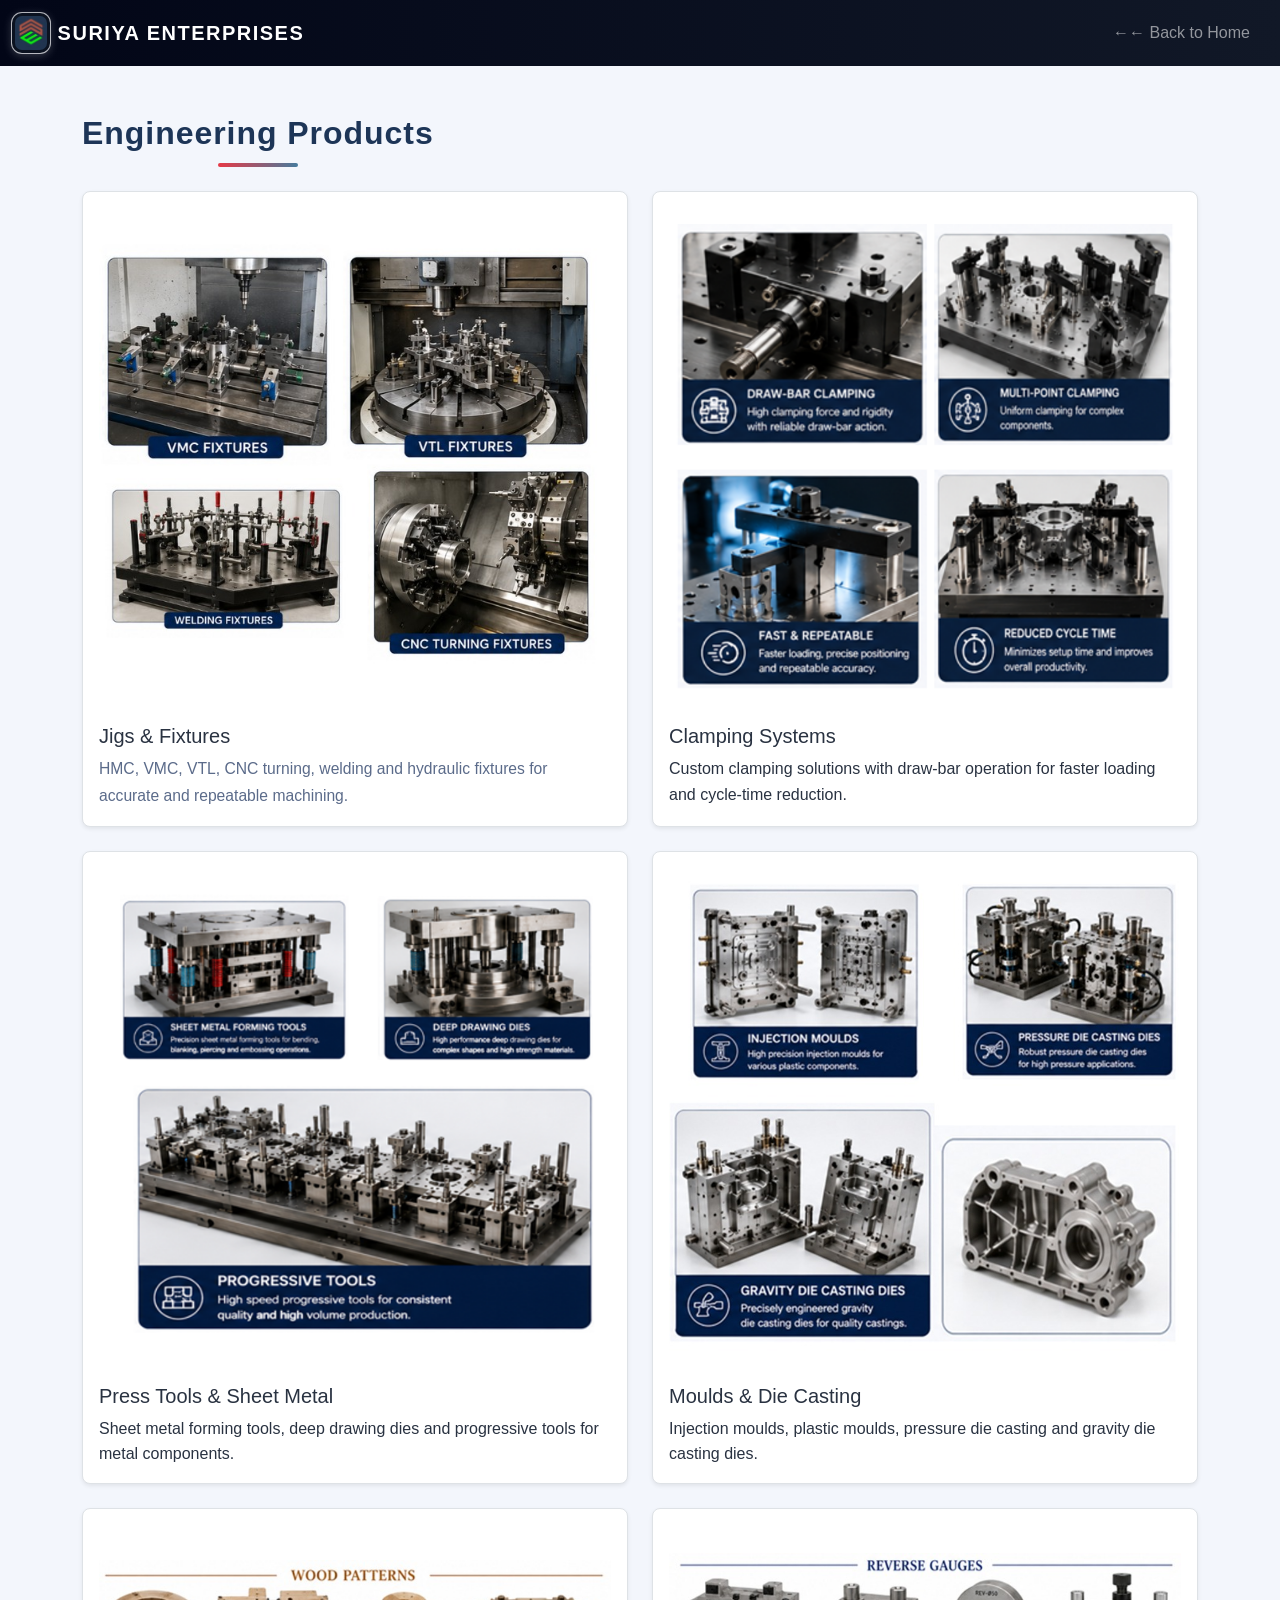
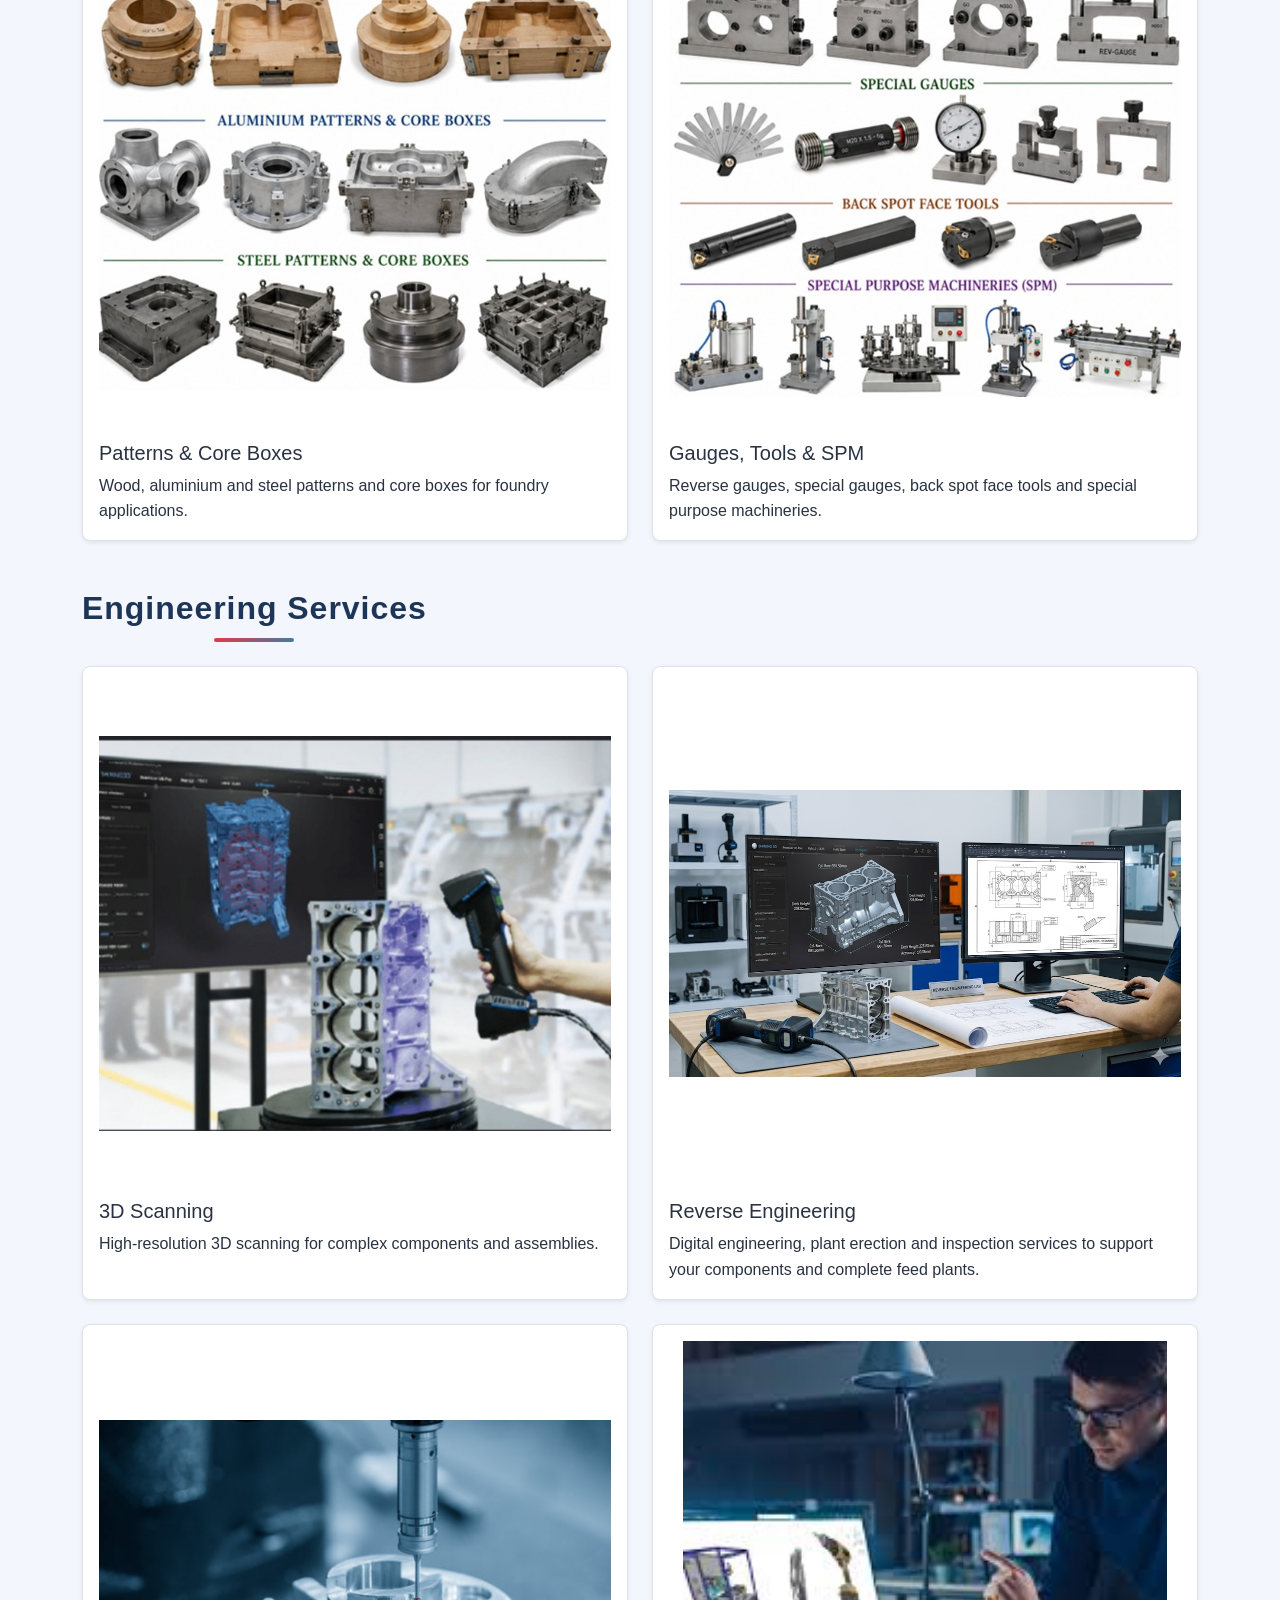
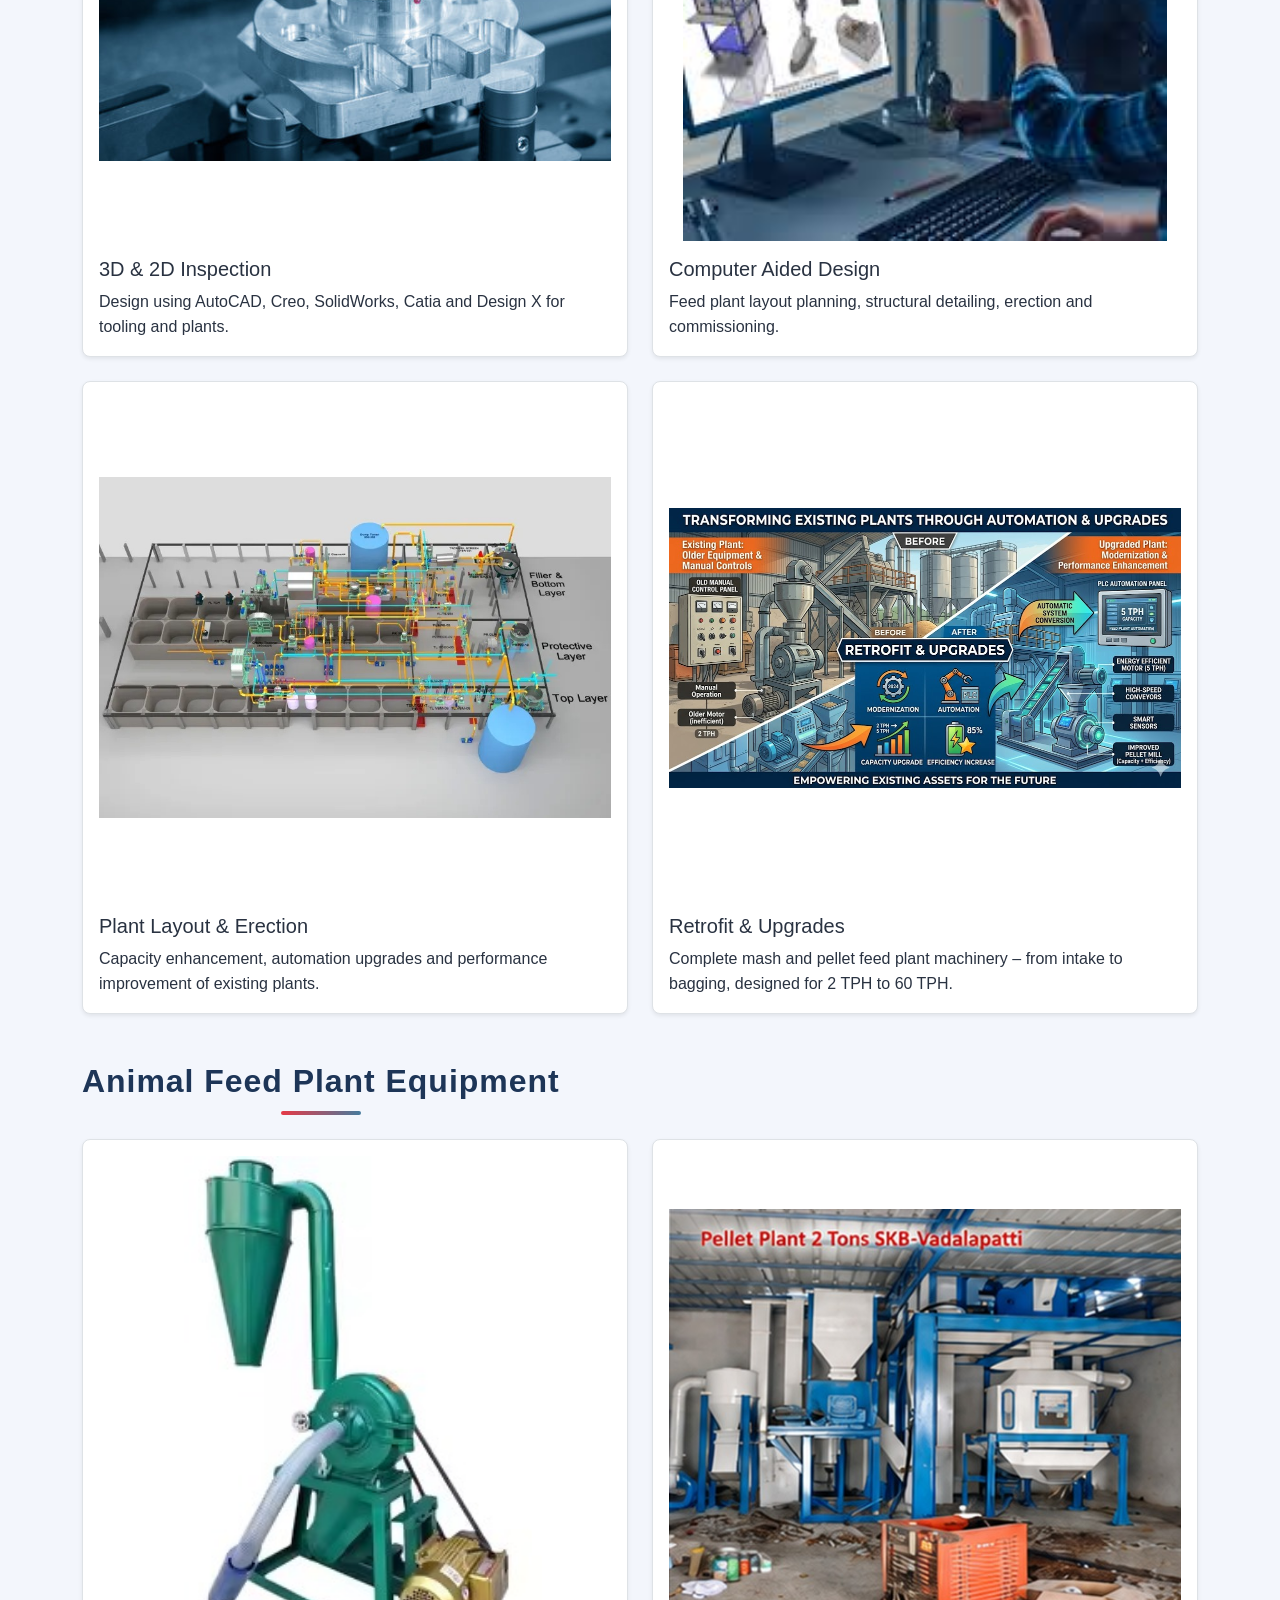
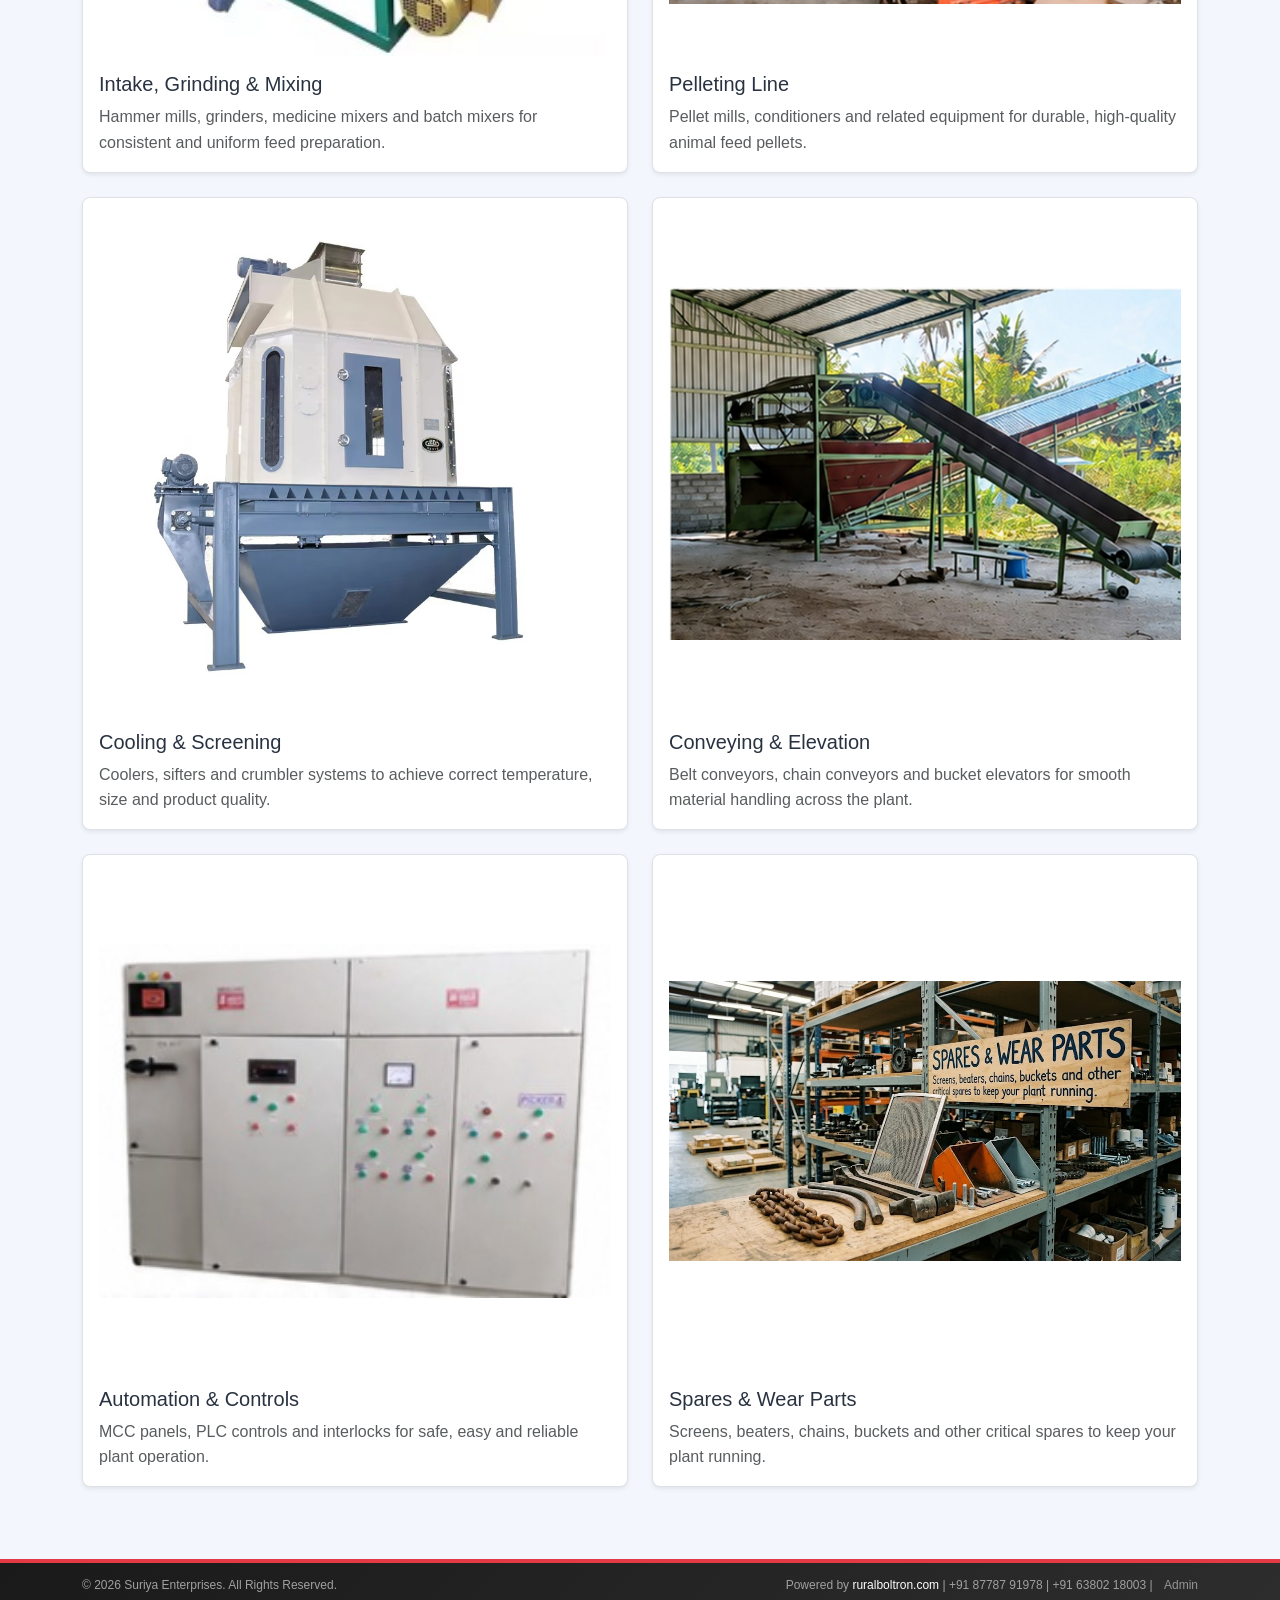
==== commit fa85be37: "Update services.html" ====
--- a/services.html
+++ b/services.html
@@ -6,15 +6,12 @@
   <title>Services | Suriya Enterprises</title>
 
   <!-- Bootstrap & main styles -->
-  <link
-    href="https://cdn.jsdelivr.net/npm/bootstrap@5.3.0/dist/css/bootstrap.min.css"
-    rel="stylesheet"
-  />
+  <link href="https://cdn.jsdelivr.net/npm/bootstrap@5.3.0/dist/css/bootstrap.min.css" rel="stylesheet" />
   <link rel="stylesheet" href="style.css" />
 </head>
 <body>
 
-  <!-- NAVBAR (same for all pages) -->
+  <!-- NAVBAR -->
   <nav class="navbar navbar-expand-lg navbar-dark sticky-top">
     <div class="container-fluid">
       <a class="navbar-brand" href="index.html">
@@ -48,28 +45,12 @@
       <section class="mb-5">
         <h2 class="mb-4 text-center">Engineering Products</h2>
 
-        <!-- Row 1: photos -->
-        <div class="row g-4 mb-3">
-          <div class="col-md-6">
-            <img
-              src="a1.jpeg"
-              class="img-fluid w-100 rounded-3 service-img"
-              alt="Engineering Product 1"
-            />
-          </div>
-          <div class="col-md-6">
-            <img
-              src="Picture1.png"
-              class="img-fluid w-100 rounded-3 service-img"
-              alt="Engineering Product 2"
-            />
-          </div>
-        </div>
-
-        <!-- Row 1: content -->
-        <div class="row g-4 mb-4">
-          <div class="col-md-6">
-            <div class="p-3 border rounded-3 bg-white shadow-sm h-100">
+        <!-- Pair row 1 -->
+        <div class="row g-4 mb-4 align-items-stretch">
+          <!-- Left: a1 + Jigs -->
+          <div class="col-md-6">
+            <div class="p-3 border rounded-3 bg-white shadow-sm h-100 d-flex flex-column">
+              <img src="a1.jpeg" class="img-fluid rounded-3 mb-3 ep-img" alt="Engineering Product 1" />
               <h5 class="mb-2">Jigs & Fixtures</h5>
               <p class="section-subtitle mb-0">
                 HMC, VMC, VTL, CNC turning, welding and hydraulic fixtures for
@@ -77,8 +58,11 @@
               </p>
             </div>
           </div>
-          <div class="col-md-6">
-            <div class="p-3 border rounded-3 bg-white shadow-sm h-100">
+
+          <!-- Right: Picture1 + Clamping -->
+          <div class="col-md-6">
+            <div class="p-3 border rounded-3 bg-white shadow-sm h-100 d-flex flex-column">
+              <img src="Picture1.png" class="img-fluid rounded-3 mb-3 ep-img" alt="Engineering Product 2" />
               <h5 class="mb-2">Clamping Systems</h5>
               <p class="mb-0">
                 Custom clamping solutions with draw-bar operation for faster
@@ -88,28 +72,12 @@
           </div>
         </div>
 
-        <!-- Row 2: photos -->
-        <div class="row g-4 mb-3">
-          <div class="col-md-6">
-            <img
-              src="Picture2.png"
-              class="img-fluid w-100 rounded-3 service-img"
-              alt="Engineering Product 3"
-            />
-          </div>
-          <div class="col-md-6">
-            <img
-              src="q1.jpeg"
-              class="img-fluid w-100 rounded-3 service-img"
-              alt="Engineering Product 4"
-            />
-          </div>
-        </div>
-
-        <!-- Row 2: content -->
-        <div class="row g-4 mb-4">
-          <div class="col-md-6">
-            <div class="p-3 border rounded-3 bg-white shadow-sm h-100">
+        <!-- Pair row 2 -->
+        <div class="row g-4 mb-4 align-items-stretch">
+          <!-- Left: Picture2 + Press Tools -->
+          <div class="col-md-6">
+            <div class="p-3 border rounded-3 bg-white shadow-sm h-100 d-flex flex-column">
+              <img src="Picture2.png" class="img-fluid rounded-3 mb-3 ep-img" alt="Engineering Product 3" />
               <h5 class="mb-2">Press Tools & Sheet Metal</h5>
               <p class="mb-0">
                 Sheet metal forming tools, deep drawing dies and progressive
@@ -117,8 +85,11 @@
               </p>
             </div>
           </div>
-          <div class="col-md-6">
-            <div class="p-3 border rounded-3 bg-white shadow-sm h-100">
+
+          <!-- Right: q1 + Moulds & Die Casting -->
+          <div class="col-md-6">
+            <div class="p-3 border rounded-3 bg-white shadow-sm h-100 d-flex flex-column">
+              <img src="q1.jpeg" class="img-fluid rounded-3 mb-3 ep-img" alt="Engineering Product 4" />
               <h5 class="mb-2">Moulds & Die Casting</h5>
               <p class="mb-0">
                 Injection moulds, plastic moulds, pressure die casting and
@@ -128,28 +99,12 @@
           </div>
         </div>
 
-        <!-- Row 3: photos -->
-        <div class="row g-4 mb-3">
-          <div class="col-md-6">
-            <img
-              src="q2.jpeg"
-              class="img-fluid w-100 rounded-3 service-img"
-              alt="Engineering Product 5"
-            />
-          </div>
-          <div class="col-md-6">
-            <img
-              src="q3.jpeg"
-              class="img-fluid w-100 rounded-3 service-img"
-              alt="Engineering Product 6"
-            />
-          </div>
-        </div>
-
-        <!-- Row 3: content -->
-        <div class="row g-4 mb-4">
-          <div class="col-md-6">
-            <div class="p-3 border rounded-3 bg-white shadow-sm h-100">
+        <!-- Pair row 3 -->
+        <div class="row g-4 mb-4 align-items-stretch">
+          <!-- Left: q2 + Patterns & Core Boxes -->
+          <div class="col-md-6">
+            <div class="p-3 border rounded-3 bg-white shadow-sm h-100 d-flex flex-column">
+              <img src="q2.jpeg" class="img-fluid rounded-3 mb-3 ep-img" alt="Engineering Product 5" />
               <h5 class="mb-2">Patterns & Core Boxes</h5>
               <p class="mb-0">
                 Wood, aluminium and steel patterns and core boxes for foundry
@@ -157,8 +112,11 @@
               </p>
             </div>
           </div>
-          <div class="col-md-6">
-            <div class="p-3 border rounded-3 bg-white shadow-sm h-100">
+
+          <!-- Right: q3 + Gauges, Tools & SPM -->
+          <div class="col-md-6">
+            <div class="p-3 border rounded-3 bg-white shadow-sm h-100 d-flex flex-column">
+              <img src="q3.jpeg" class="img-fluid rounded-3 mb-3 ep-img" alt="Engineering Product 6" />
               <h5 class="mb-2">Gauges, Tools & SPM</h5>
               <p class="mb-0">
                 Reverse gauges, special gauges, back spot face tools and special
@@ -173,28 +131,12 @@
       <section class="mb-5">
         <h2 class="mb-4 text-center">Engineering Services</h2>
 
-        <!-- Row 1: photos -->
-        <div class="row g-4 mb-3">
-          <div class="col-md-6">
-            <img
-              src="q5.jpeg"
-              class="img-fluid w-100 rounded-3 service-img"
-              alt="Engineering Service 1"
-            />
-          </div>
-          <div class="col-md-6">
-            <img
-              src="Picture3.png"
-              class="img-fluid w-100 rounded-3 service-img"
-              alt="Engineering Service 2"
-            />
-          </div>
-        </div>
-
-        <!-- Row 1: content -->
-        <div class="row g-4 mb-4">
-          <div class="col-md-6">
-            <div class="p-3 border rounded-3 bg-white shadow-sm h-100">
+        <!-- Pair row 1 -->
+        <div class="row g-4 mb-4 align-items-stretch">
+          <!-- Left: q5 + 3D Scanning -->
+          <div class="col-md-6">
+            <div class="p-3 border rounded-3 bg-white shadow-sm h-100 d-flex flex-column">
+              <img src="q5.jpeg" class="img-fluid rounded-3 mb-3 ep-img" alt="Engineering Service 1" />
               <h5 class="mb-2">3D Scanning</h5>
               <p class="mb-0">
                 High-resolution 3D scanning for complex components and
@@ -202,8 +144,11 @@
               </p>
             </div>
           </div>
-          <div class="col-md-6">
-            <div class="p-3 border rounded-3 bg-white shadow-sm h-100">
+
+          <!-- Right: Picture3 + Reverse Engineering -->
+          <div class="col-md-6">
+            <div class="p-3 border rounded-3 bg-white shadow-sm h-100 d-flex flex-column">
+              <img src="Picture3.png" class="img-fluid rounded-3 mb-3 ep-img" alt="Engineering Service 2" />
               <h5 class="mb-2">Reverse Engineering</h5>
               <p class="mb-0">
                 Digital engineering, plant erection and inspection services to
@@ -213,28 +158,12 @@
           </div>
         </div>
 
-        <!-- Row 2: photos -->
-        <div class="row g-4 mb-3">
-          <div class="col-md-6">
-            <img
-              src="q6.jpeg"
-              class="img-fluid w-100 rounded-3 service-img"
-              alt="Engineering Service 3"
-            />
-          </div>
-          <div class="col-md-6">
-            <img
-              src="q7.jpeg"
-              class="img-fluid w-100 rounded-3 service-img"
-              alt="Engineering Service 4"
-            />
-          </div>
-        </div>
-
-        <!-- Row 2: content -->
-        <div class="row g-4 mb-4">
-          <div class="col-md-6">
-            <div class="p-3 border rounded-3 bg-white shadow-sm h-100">
+        <!-- Pair row 2 -->
+        <div class="row g-4 mb-4 align-items-stretch">
+          <!-- Left: q6 + 3D & 2D Inspection -->
+          <div class="col-md-6">
+            <div class="p-3 border rounded-3 bg-white shadow-sm h-100 d-flex flex-column">
+              <img src="q6.jpeg" class="img-fluid rounded-3 mb-3 ep-img" alt="Engineering Service 3" />
               <h5 class="mb-2">3D & 2D Inspection</h5>
               <p class="mb-0">
                 Design using AutoCAD, Creo, SolidWorks, Catia and Design X for
@@ -242,8 +171,11 @@
               </p>
             </div>
           </div>
-          <div class="col-md-6">
-            <div class="p-3 border rounded-3 bg-white shadow-sm h-100">
+
+          <!-- Right: q7 + CAD -->
+          <div class="col-md-6">
+            <div class="p-3 border rounded-3 bg-white shadow-sm h-100 d-flex flex-column">
+              <img src="q7.jpeg" class="img-fluid rounded-3 mb-3 ep-img" alt="Engineering Service 4" />
               <h5 class="mb-2">Computer Aided Design</h5>
               <p class="mb-0">
                 Feed plant layout planning, structural detailing, erection and
@@ -253,28 +185,12 @@
           </div>
         </div>
 
-        <!-- Row 3: photos -->
-        <div class="row g-4 mb-3">
-          <div class="col-md-6">
-            <img
-              src="q10.jpeg"
-              class="img-fluid w-100 rounded-3 service-img"
-              alt="Engineering Service 5"
-            />
-          </div>
-          <div class="col-md-6">
-            <img
-              src="q11.jpeg"
-              class="img-fluid w-100 rounded-3 service-img"
-              alt="Engineering Service 6"
-            />
-          </div>
-        </div>
-
-        <!-- Row 3: content -->
-        <div class="row g-4 mb-4">
-          <div class="col-md-6">
-            <div class="p-3 border rounded-3 bg-white shadow-sm h-100">
+        <!-- Pair row 3 -->
+        <div class="row g-4 mb-4 align-items-stretch">
+          <!-- Left: q10 + Plant Layout -->
+          <div class="col-md-6">
+            <div class="p-3 border rounded-3 bg-white shadow-sm h-100 d-flex flex-column">
+              <img src="q10.jpeg" class="img-fluid rounded-3 mb-3 ep-img" alt="Engineering Service 5" />
               <h5 class="mb-2">Plant Layout & Erection</h5>
               <p class="mb-0">
                 Capacity enhancement, automation upgrades and performance
@@ -282,8 +198,11 @@
               </p>
             </div>
           </div>
-          <div class="col-md-6">
-            <div class="p-3 border rounded-3 bg-white shadow-sm h-100">
+
+          <!-- Right: q11 + Retrofit -->
+          <div class="col-md-6">
+            <div class="p-3 border rounded-3 bg-white shadow-sm h-100 d-flex flex-column">
+              <img src="q11.jpeg" class="img-fluid rounded-3 mb-3 ep-img" alt="Engineering Service 6" />
               <h5 class="mb-2">Retrofit & Upgrades</h5>
               <p class="mb-0">
                 Complete mash and pellet feed plant machinery – from intake to
@@ -298,28 +217,12 @@
       <section class="mb-4">
         <h2 class="mb-4 text-center">Animal Feed Plant Equipment</h2>
 
-        <!-- Row 1: photos -->
-        <div class="row g-4 mb-3">
-          <div class="col-md-6">
-            <img
-              src="q12.jpeg"
-              class="img-fluid w-100 rounded-3 service-img"
-              alt="Feed Plant Equipment 1"
-            />
-          </div>
-          <div class="col-md-6">
-            <img
-              src="q15.jpeg"
-              class="img-fluid w-100 rounded-3 service-img"
-              alt="Feed Plant Equipment 2"
-            />
-          </div>
-        </div>
-
-        <!-- Row 1: content -->
-        <div class="row g-4 mb-4">
-          <div class="col-md-6">
-            <div class="p-3 border rounded-3 bg-white shadow-sm h-100">
+        <!-- Pair row 1 -->
+        <div class="row g-4 mb-4 align-items-stretch">
+          <!-- Left: q12 + Intake -->
+          <div class="col-md-6">
+            <div class="p-3 border rounded-3 bg-white shadow-sm h-100 d-flex flex-column">
+              <img src="q12.jpeg" class="img-fluid rounded-3 mb-3 ep-img" alt="Feed Plant Equipment 1" />
               <h5 class="mb-2">Intake, Grinding & Mixing</h5>
               <p class="text-muted mb-0">
                 Hammer mills, grinders, medicine mixers and batch mixers for
@@ -327,8 +230,11 @@
               </p>
             </div>
           </div>
-          <div class="col-md-6">
-            <div class="p-3 border rounded-3 bg-white shadow-sm h-100">
+
+          <!-- Right: q15 + Pelleting Line -->
+          <div class="col-md-6">
+            <div class="p-3 border rounded-3 bg-white shadow-sm h-100 d-flex flex-column">
+              <img src="q15.jpeg" class="img-fluid rounded-3 mb-3 ep-img" alt="Feed Plant Equipment 2" />
               <h5 class="mb-2">Pelleting Line</h5>
               <p class="text-muted mb-0">
                 Pellet mills, conditioners and related equipment for durable,
@@ -338,28 +244,12 @@
           </div>
         </div>
 
-        <!-- Row 2: photos -->
-        <div class="row g-4 mb-3">
-          <div class="col-md-6">
-            <img
-              src="q16.jpeg"
-              class="img-fluid w-100 rounded-3 service-img"
-              alt="Feed Plant Equipment 3"
-            />
-          </div>
-          <div class="col-md-6">
-            <img
-              src="q18.jpeg"
-              class="img-fluid w-100 rounded-3 service-img"
-              alt="Feed Plant Equipment 4"
-            />
-          </div>
-        </div>
-
-        <!-- Row 2: content -->
-        <div class="row g-4 mb-4">
-          <div class="col-md-6">
-            <div class="p-3 border rounded-3 bg-white shadow-sm h-100">
+        <!-- Pair row 2 -->
+        <div class="row g-4 mb-4 align-items-stretch">
+          <!-- Left: q16 + Cooling -->
+          <div class="col-md-6">
+            <div class="p-3 border rounded-3 bg-white shadow-sm h-100 d-flex flex-column">
+              <img src="q16.jpeg" class="img-fluid rounded-3 mb-3 ep-img" alt="Feed Plant Equipment 3" />
               <h5 class="mb-2">Cooling & Screening</h5>
               <p class="text-muted mb-0">
                 Coolers, sifters and crumbler systems to achieve correct
@@ -367,8 +257,11 @@
               </p>
             </div>
           </div>
-          <div class="col-md-6">
-            <div class="p-3 border rounded-3 bg-white shadow-sm h-100">
+
+          <!-- Right: q18 + Conveying -->
+          <div class="col-md-6">
+            <div class="p-3 border rounded-3 bg-white shadow-sm h-100 d-flex flex-column">
+              <img src="q18.jpeg" class="img-fluid rounded-3 mb-3 ep-img" alt="Feed Plant Equipment 4" />
               <h5 class="mb-2">Conveying & Elevation</h5>
               <p class="text-muted mb-0">
                 Belt conveyors, chain conveyors and bucket elevators for smooth
@@ -378,28 +271,12 @@
           </div>
         </div>
 
-        <!-- Row 3: photos -->
-        <div class="row g-4 mb-3">
-          <div class="col-md-6">
-            <img
-              src="q19.jpeg"
-              class="img-fluid w-100 rounded-3 service-img"
-              alt="Feed Plant Equipment 5"
-            />
-          </div>
-          <div class="col-md-6">
-            <img
-              src="q20.jpeg"
-              class="img-fluid w-100 rounded-3 service-img"
-              alt="Feed Plant Equipment 6"
-            />
-          </div>
-        </div>
-
-        <!-- Row 3: content -->
-        <div class="row g-4">
-          <div class="col-md-6">
-            <div class="p-3 border rounded-3 bg-white shadow-sm h-100">
+        <!-- Pair row 3 -->
+        <div class="row g-4 align-items-stretch">
+          <!-- Left: q19 + Automation -->
+          <div class="col-md-6">
+            <div class="p-3 border rounded-3 bg-white shadow-sm h-100 d-flex flex-column">
+              <img src="q19.jpeg" class="img-fluid rounded-3 mb-3 ep-img" alt="Feed Plant Equipment 5" />
               <h5 class="mb-2">Automation & Controls</h5>
               <p class="text-muted mb-0">
                 MCC panels, PLC controls and interlocks for safe, easy and
@@ -407,8 +284,11 @@
               </p>
             </div>
           </div>
-          <div class="col-md-6">
-            <div class="p-3 border rounded-3 bg-white shadow-sm h-100">
+
+          <!-- Right: q20 + Spares -->
+          <div class="col-md-6">
+            <div class="p-3 border rounded-3 bg-white shadow-sm h-100 d-flex flex-column">
+              <img src="q20.jpeg" class="img-fluid rounded-3 mb-3 ep-img" alt="Feed Plant Equipment 6" />
               <h5 class="mb-2">Spares & Wear Parts</h5>
               <p class="text-muted mb-0">
                 Screens, beaters, chains, buckets and other critical spares to
@@ -422,7 +302,7 @@
     </div>
   </main>
 
-  <!-- FOOTER (same for all pages) -->
+  <!-- FOOTER -->
   <footer class="bg-dark text-white py-2">
     <div class="container">
       <div class="row align-items-center">
@@ -432,15 +312,9 @@
         <div class="col-md-6 text-end">
           <small>
             Powered by
-            <a
-              href="https://ruralboltron.com"
-              class="text-white text-decoration-none"
-              >ruralboltron.com</a
-            >
-            |
-            +91 63802 18003 | +91 87787 91978 |
-            
-            >
+            <a href="https://ruralboltron.com" class="text-white text-decoration-none">ruralboltron.com</a>
+            | +91 87787 91978 | +91 63802 18003 |
+            <a href="login.html" class="text-white-50 text-decoration-none ms-2">Admin</a>
           </small>
         </div>
       </div>
@@ -450,4 +324,4 @@
   <!-- Bootstrap JS -->
   <script src="https://cdn.jsdelivr.net/npm/bootstrap@5.3.0/dist/js/bootstrap.bundle.min.js"></script>
 </body>
-</html>+</html>
